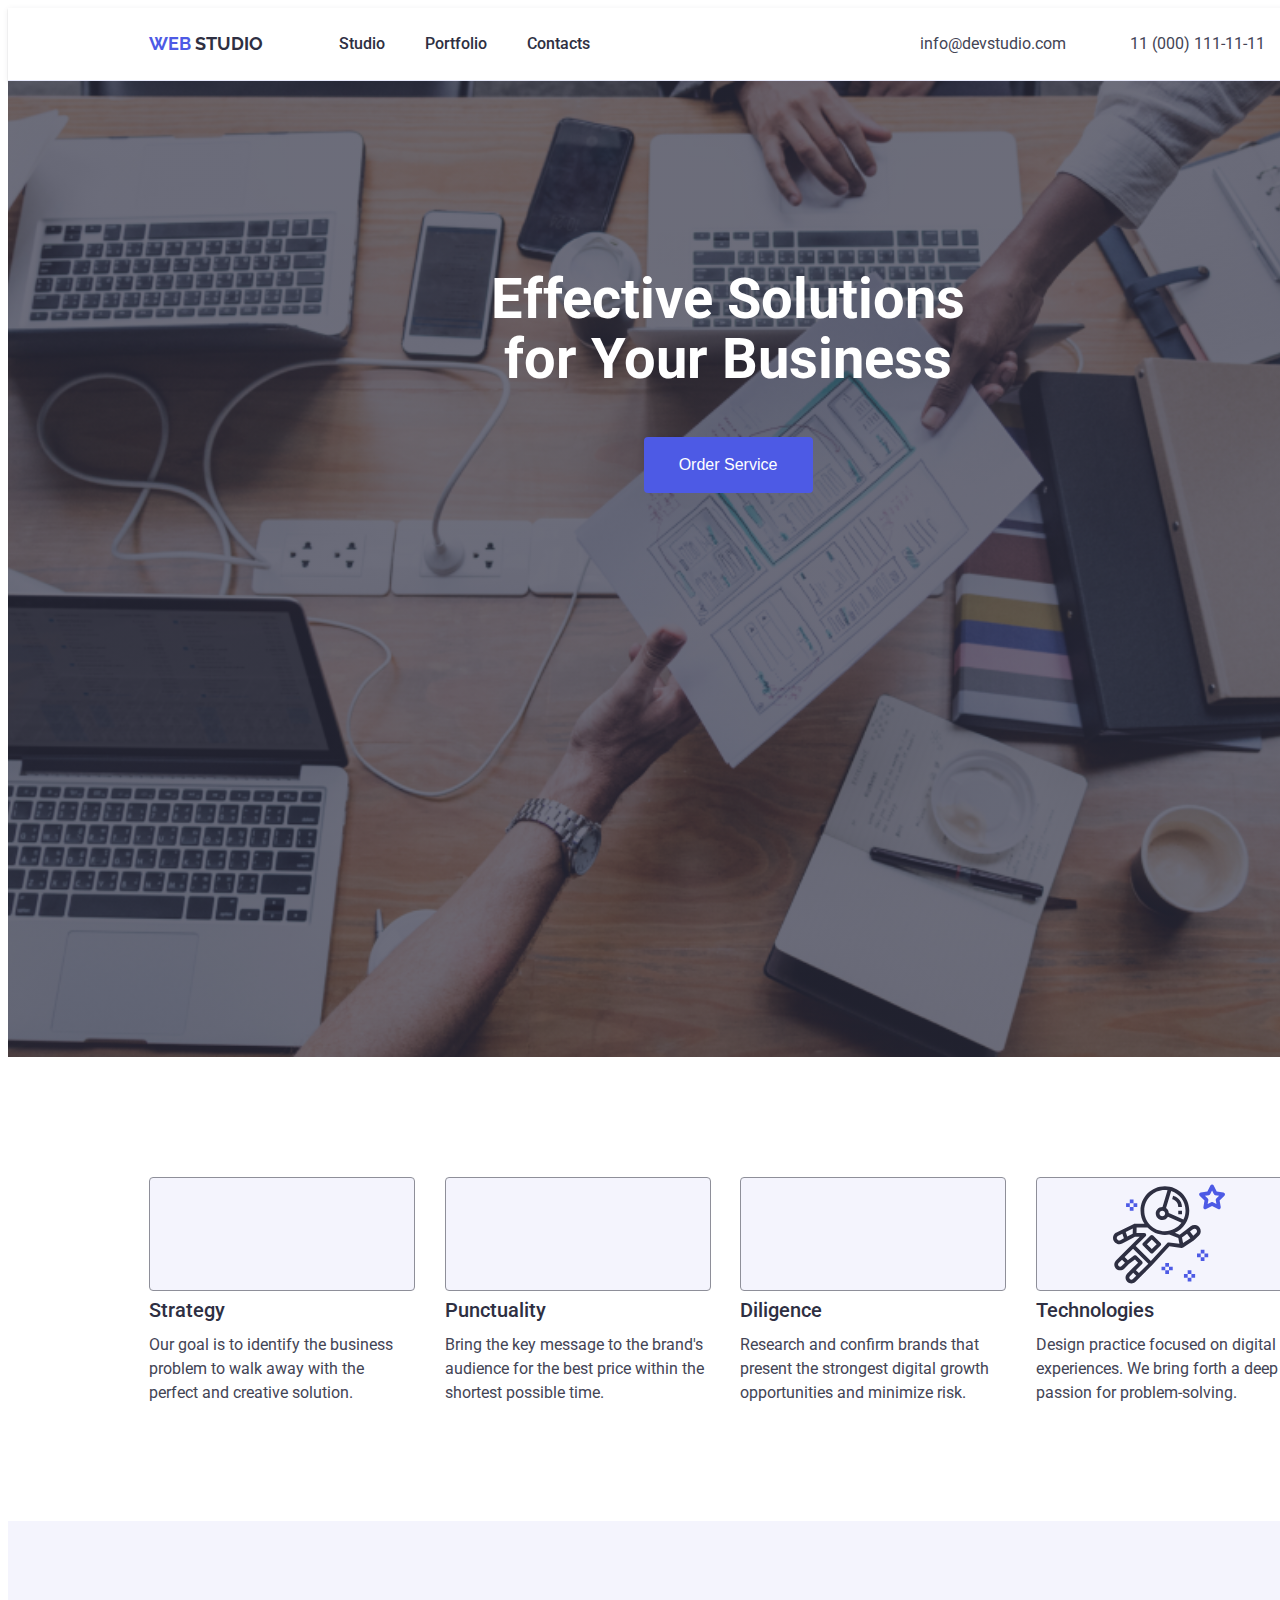
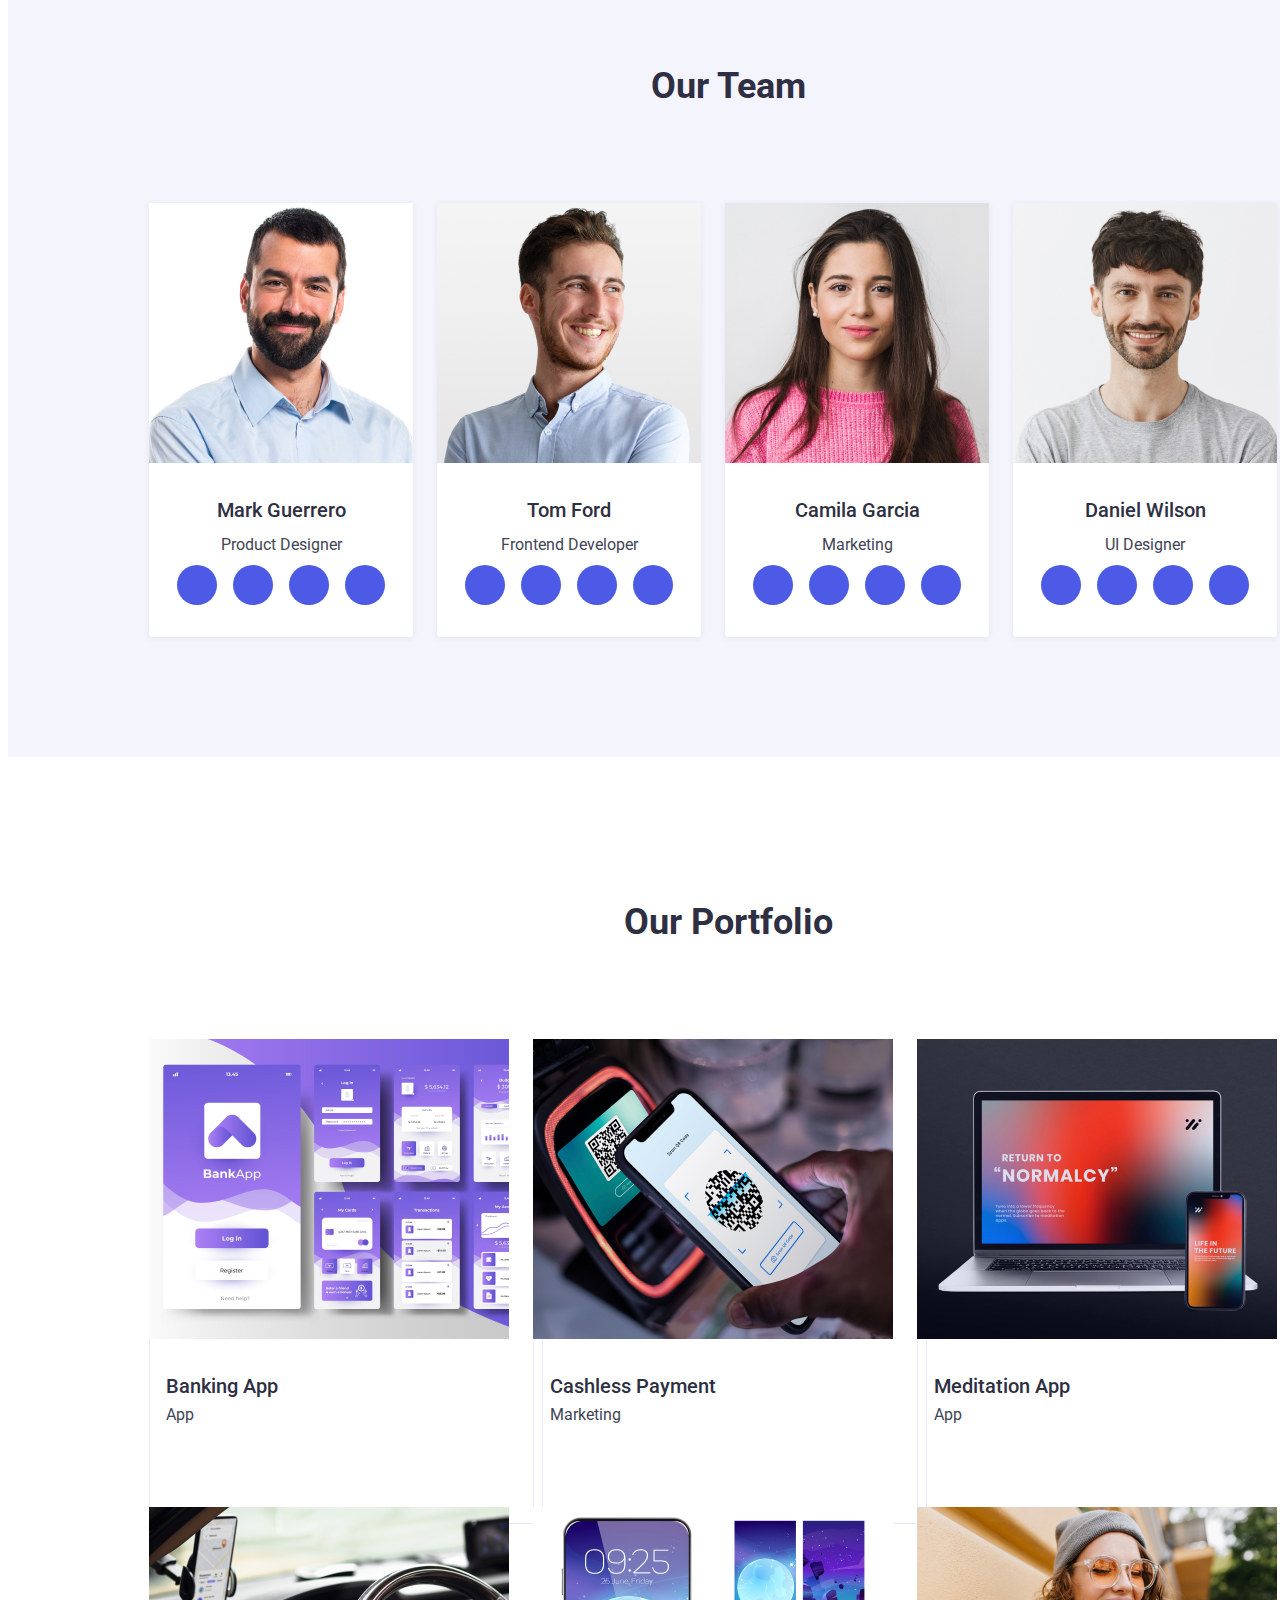
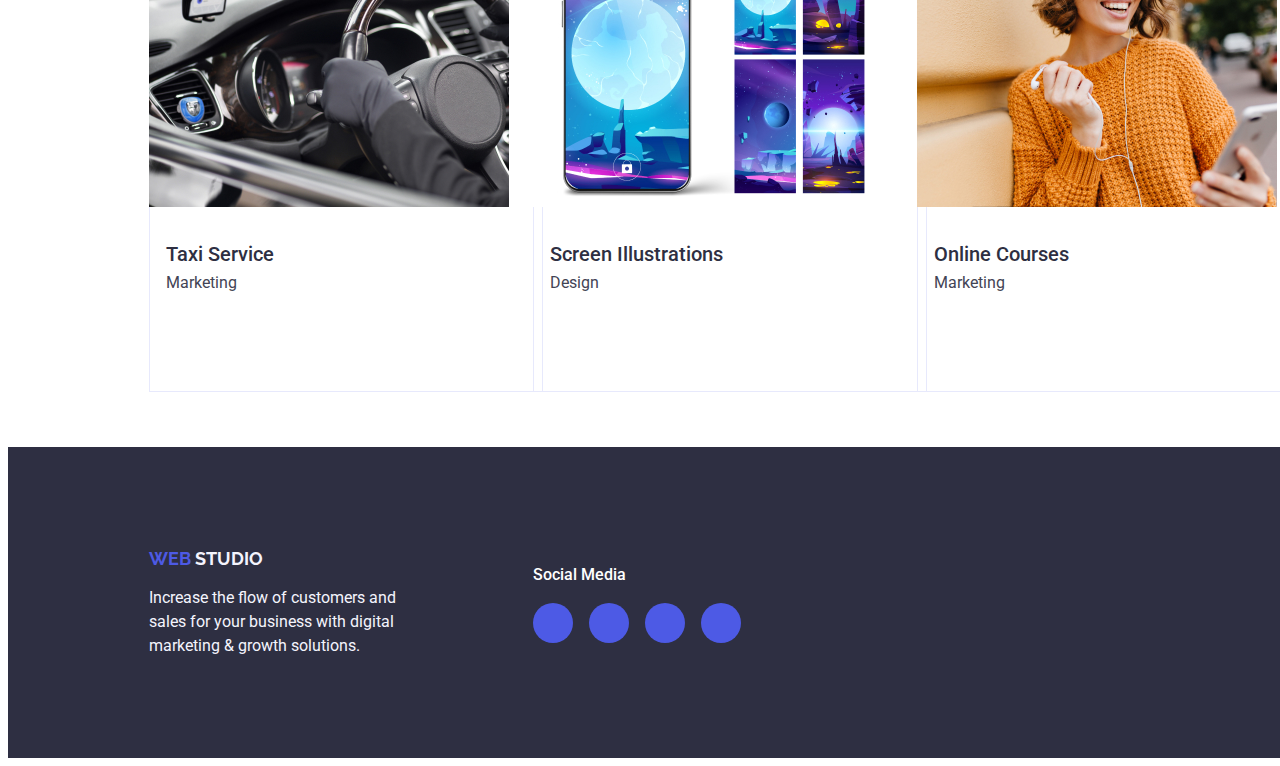
==== index.html @ ba57afa8 "html created" ====
<!DOCTYPE html>
<html lang="en">
  <head>
    <title>Web Studio</title>
    <meta charset="UTF-8" />
    <link
      href="https://fonts.googleapis.com/css2?family=Raleway:wght@700&family=Roboto:wght@400;500;700&display=swap"
      rel="stylesheet"
    />
    <link
      rel="stylesheet"
      href="https://cdnjs.cloudflare.com/ajax/libs/modern-normalize/3.0.0/modern-normalize.min.css"
      integrity="sha512-3axTZ/bKFZH5/qLFTl4U+mDbBDFW+5QO5L7D1HnOhlhJbcNDIVJxoNm6It77g0eUdzfKZlHirayqRC2qJaAOJw=="
      crossorigin="anonymous"
      referrerpolicy="no-referrer"
    />
    <link href="css/style.css" rel="stylesheet" />
  </head>
  <body>
    <header class="header">
      <div class="container container-header">
        <nav class="my-page-menu">
          <a
            href="https://acalkaya.github.io/goit-markup-hw-04/"
            class="page-logo-title"
          >
            WEB
            <span class="page-logo-title2" style="color: #2e2f42">
              STUDIO
            </span></a
          >
          <ul class="page-menu-list">
            <li class="menu-list">
              <a class="menu-nav" href="#studio">Studio</a>
            </li>
            <li class="menu-list">
              <a class="menu-nav" href="#portfolio">Portfolio</a>
            </li>
            <li class="menu-list">
              <a class="menu-nav" href="#contacts">Contacts</a>
            </li>
          </ul>
        </nav>
        <address>
          <ul class="page-adress-list">
            <li class="mail">
              <a class="address" href="mailto:info@devstudio.com"
                >info@devstudio.com
              </a>
            </li>
            <li class="tel">
              <a class="address" href="tel:+110001111111"
                >11 (000) 111-11-11
              </a>
            </li>
          </ul>
        </address>
      </div>
    </header>
    <main>
      <section class="first-section">
        <div class="container">
          <h1 class="effect-title">Effective Solutions for Your Business</h1>
          <button type="button" class="order-button">Order Service</button>
        </div>
      </section>
      <section class="second-section">
        <div class="container">
          <h2 class="visually-hidden">Benefits</h2>
          <ul class="article-content">
            <li class="article-list">
              <svg class="icon-1" width="264" height="112">
                <use href="./images/icons.svg#icon-antenna-1"></use>
              </svg>
              <h3 class="title-content">Strategy</h3>
              <p>
                Our goal is to identify the business problem to walk away with
                the perfect and creative solution.
              </p>
            </li>

            <li class="article-list">
              <svg class="icon-1" width="264" height="112">
                <use href="./images/icons.svg#icon-clock-1"></use>
              </svg>
              <h3 class="title-content">Punctuality</h3>
              <p>
                Bring the key message to the brand's audience for the best price
                within the shortest possible time.
              </p>
            </li>

            <li class="article-list">
              <svg class="icon-1" width="264" height="112">
                <use href="./images/icons.svg#icon-diagram-1"></use>
              </svg>
              <h3 class="title-content">Diligence</h3>
              <p>
                Research and confirm brands that present the strongest digital
                growth opportunities and minimize risk.
              </p>
            </li>
            <li class="article-list">
              <svg class="icon-1" width="264" height="112">
                <use href="./images/icons.svg#icon-astronaut-1"></use>
              </svg>
              <h3 class="title-content">Technologies</h3>
              <p>
                Design practice focused on digital experiences. We bring forth a
                deep passion for problem-solving.
              </p>
            </li>
          </ul>
        </div>
      </section>
      <section class="third-section">
        <div class="container">
          <h2 class="team-title">Our Team</h2>
          <ul class="our-team">
            <li class="team-card">
              <img
                src="images/img.jpg"
                width="264"
                alt="Mark Guerrero's photo"
              />
              <div class="team-card-content">
                <h3 class="name-team">Mark Guerrero</h3>
                <p class="name-content">Product Designer</p>
                <div class="social-icons">
                  <svg class="icon" width="40" height="40">
                    <use href="./images/icons.svg#icon-instagram-2"></use>
                  </svg>

                  <svg class="icon" width="40" height="40">
                    <use href="./images/icons.svg#icon-twitter-1"></use>
                  </svg>

                  <svg class="icon" width="40" height="40">
                    <use href="./images/icons.svg#icon-facebook-1"></use>
                  </svg>

                  <svg class="icon" width="40" height="40">
                    <use href="./images/icons.svg#icon-linkedin-1"></use>
                  </svg>
                </div>
              </div>
            </li>

            <li class="team-card">
              <img src="images/img-2.jpg" width="264" alt="Tom Ford's photo" />
              <div class="team-card-content">
                <h3 class="name-team">Tom Ford</h3>
                <p class="name-content">Frontend Developer</p>
                <div class="social-icons">
                  <svg class="icon" width="40" height="40">
                    <use href="./images/icons.svg#icon-instagram-2"></use>
                  </svg>

                  <svg class="icon" width="40" height="40">
                    <use href="./images/icons.svg#icon-twitter-1"></use>
                  </svg>

                  <svg class="icon" width="40" height="40">
                    <use href="./images/icons.svg#icon-facebook-1"></use>
                  </svg>

                  <svg class="icon" width="40" height="40">
                    <use href="./images/icons.svg#icon-linkedin-1"></use>
                  </svg>
                </div>
              </div>
            </li>

            <li class="team-card">
              <img
                src="images/img-3.jpg"
                width="264"
                alt="Camila Garcia's photo"
              />
              <div class="team-card-content">
                <h3 class="name-team">Camila Garcia</h3>
                <p class="name-content">Marketing</p>
                <div class="social-icons">
                  <svg class="icon" width="40" height="40">
                    <use href="./images/icons.svg#icon-instagram-2"></use>
                  </svg>

                  <svg class="icon" width="40" height="40">
                    <use href="./images/icons.svg#icon-twitter-1"></use>
                  </svg>

                  <svg class="icon" width="40" height="40">
                    <use href="./images/icons.svg#icon-facebook-1"></use>
                  </svg>

                  <svg class="icon" width="40" height="40">
                    <use href="./images/icons.svg#icon-linkedin-1"></use>
                  </svg>
                </div>
              </div>
            </li>

            <li class="team-card">
              <img
                src="images/img-4.jpg"
                width="264"
                alt="Daniel Wilson's photo"
              />
              <div class="team-card-content">
                <h3 class="name-team">Daniel Wilson</h3>
                <p class="name-content">UI Designer</p>
                <div class="social-icons">
                  <svg class="icon" width="40" height="40">
                    <use href="./images/icons.svg#icon-instagram-2"></use>
                  </svg>

                  <svg class="icon" width="40" height="40">
                    <use href="./images/icons.svg#icon-twitter-1"></use>
                  </svg>

                  <svg class="icon" width="40" height="40">
                    <use href="./images/icons.svg#icon-facebook-1"></use>
                  </svg>

                  <svg class="icon" width="40" height="40">
                    <use href="./images/icons.svg#icon-linkedin-1"></use>
                  </svg>
                </div>
              </div>
            </li>
          </ul>
        </div>
      </section>

      <section class="fourth-section">
        <div class="container">
          <h2 class="portfolio-title">Our Portfolio</h2>

          <ul class="portfolio-list">
            <li class="portfolio-card">
              <div class="images">
                <div class="hidden-back">
            
                <p class="hidden">
                  14 Stylish and User-Friendly App Design Concepts · Task
                  Manager App · Calorie Tracker App · Exotic Fruit Ecommerce App
                  · Cloud Storage App
                </p></div>
                <img src="images/project_card_1.jpg" width="360" alt="Banking App" />
              </div>
              <div class="portfolios">
                <h3>Banking App</h3>
                <p>App</p>
              </div>
            </li>
            <li class="portfolio-card">
              <div class="images">
                <div class="hidden-back">
                  <p class="hidden">
                    14 Stylish and User-Friendly App Design Concepts · Task
                    Manager App · Calorie Tracker App · Exotic Fruit Ecommerce App
                    · Cloud Storage App
                  </p></div>

                <img
                  src="images/project_card_2.jpg"
                  width="360"
                  alt="Cashless Payment"
                />
              </div>
              <div class="portfolios">
                <h3>Cashless Payment</h3>
                <p>Marketing</p>
              </div>
            </li>
            <li class="portfolio-card">
              <div class="images">
                <div class="hidden-back">
                  <p class="hidden">
                    14 Stylish and User-Friendly App Design Concepts · Task
                    Manager App · Calorie Tracker App · Exotic Fruit Ecommerce App
                    · Cloud Storage App
                  </p></div>

                <img
                  src="images/project_card_3.jpg"
                  width="360"
                  alt="Meditation App"
                />
              </div>
              <div class="portfolios">
                <h3>Meditation App</h3>
                <p>App</p>
              </div>
            </li>

            <li class="portfolio-card">
              <div class="images">
                <div class="hidden-back">
                  <p class="hidden">
                    14 Stylish and User-Friendly App Design Concepts · Task
                    Manager App · Calorie Tracker App · Exotic Fruit Ecommerce App
                    · Cloud Storage App
                  </p></div>

                <img src="images/project_card_4.jpg" width="360" alt="Taxi Service" />
              </div>
              <div class="portfolios">
                <h3>Taxi Service</h3>
                <p>Marketing</p>
              </div>
            </li>
            <li class="portfolio-card">
              <div class="images">
                <div class="hidden-back">
                  <p class="hidden">
                    14 Stylish and User-Friendly App Design Concepts · Task
                    Manager App · Calorie Tracker App · Exotic Fruit Ecommerce App
                    · Cloud Storage App
                  </p></div>

                <img
                  src="images/project_card_5.jpg"
                  width="360"
                  alt="Screen Illustrations"
                />
              </div>
              <div class="portfolios">
                <h3>Screen Illustrations</h3>
                <p>Design</p>
              </div>
            </li>
            <li class="portfolio-card">
              <div class="images">
                <div class="hidden-back">
                  <p class="hidden">
                    14 Stylish and User-Friendly App Design Concepts · Task
                    Manager App · Calorie Tracker App · Exotic Fruit Ecommerce App
                    · Cloud Storage App
                  </p></div>
                <img src="images/project_card_6.jpg" width="360" alt="Online Courses" />
              </div>
              <div class="portfolios">
                <h3>Online Courses</h3>
                <p>Marketing</p>
              </div>
            </li>
          </ul>
        </div>
      </section>
    </main>
    <footer class="page-footer">
      <div class="footer-container">
        <section class="footer-logo">
          <a
            href="https://acalkaya.github.io/goit-markup-hw-04/"
            class="page-logo-title"
          >
            WEB
            <span class="page-logo-title2" style="color: #f4f4fd">
              STUDIO
            </span></a
          >
          <p class="footer-content">
            Increase the flow of customers and sales for your business with
            digital marketing & growth solutions.
          </p>
        </section>

        <section class="social-media">
          <p class="socialmedia">Social Media</p>
          <div class="foot-social">
            <svg class="icon2" width="40" height="40">
              <use href="./images/icons.svg#icon-instagram-2"></use>
            </svg>

            <svg class="icon" width="40" height="40">
              <use href="./images/icons.svg#icon-twitter-1"></use>
            </svg>
            <svg class="icon" width="40" height="40">
              <use href="./images/icons.svg#icon-facebook-1"></use>
            </svg>
            <svg class="icon" width="40" height="40">
              <use href="./images/icons.svg#icon-linkedin-1"></use>
            </svg>
          </div>
        </section>
      </div>
    </footer>
  </body>
</html>
---- css/style.css ----
body {
  background-color: #ffffff;
  font-family: "Roboto", sans-serif;
  color: #434455;
  min-width: 1440px;
}

.container {
  width: 1158px;
  margin: 0 auto;
  align-items: center;
}

p,
h1,
h2,
h3,
h4,
h5,
h6,
ul {
  margin: 0;
  padding: 0;
  box-sizing: border-box;
}

img {
  display: block;
}

/* HEADER */

.header {
  border-bottom: 1px solid #e7e9fc;
  box-shadow: 0px 2px 1px rgba(46, 47, 66, 0.08),
    0px 1px 1px rgba(46, 47, 66, 0.16), 0px 1px 6px rgba(46, 47, 66, 0.08);
}

.menu-nav {
  position: relative;
  color: #404bbf;
}

.menu-nav::after {
  after: content;
  width: 100%;
  position: absolute;
  left: 0;
  bottom: -1px;
  height: 4px;
  background-color: #404bbf;
  border-radius: 2px;
  transition: color 250ms cubic-bezier(0.4, 0, 0.2, 1);
}

.address {
  transition: color 250ms cubic-bezier(0.4, 0, 0.2, 1);
}

.container-header {
  width: 1158px;
  margin: 0 auto;
  display: flex;
  padding: 0 15px;
}

.my-page-menu {
  display: flex;
  align-items: center;
  flex-direction: row;
}



.page-logo-title {
  font-family: "Raleway", sans-serif;
  font-weight: 700;
  font-style: normal;
  font-size: 18px;
  line-height: 1.3;
  letter-spacing: -3%;
  color: #4d5ae5;
  margin-right: 76px;
  text-decoration: none;
}

.page-menu-list {
  display: flex;
  gap: 40px;
}

.menu-list {
  padding: 24px 0;
}

.page-menu-list a {
  text-decoration: none;
  color: #2e2f42;
  font-weight: 500;
  font-size: 16px;
  line-height: 1.5;
  letter-spacing: -2%;
}

.page-menu-list li {
  list-style-type: none;
}

.page-menu-list a:hover {
  color: #404bbf;
}

.menu-nav:active::after {
  content: "";
  background-color: #404bbf;
  width: 100%;
  height: 2px;
  position: absolute;
  left: 0;
}

.page-adress-list {
  display: flex;
  gap: 40px;
}
.mail {
  margin-left: 330px;
  margin-right: 24px;
}

.page-adress-list a {
  text-decoration: none;
  color: #434455;
  font-weight: 400;
  font-size: 16px;
  line-height: 1.5;
  letter-spacing: -2%;
  font-style: normal;
}

.page-adress-list li {
  list-style-type: none;
}

.page-adress-list a:hover {
  color: #404bbf;
}

/*First section */

.first-section {
  background-image: linear-gradient(
      rgba(46, 47, 66, 0.7),
      rgba(46, 47, 66, 0.7)
    ),
    url(../images/people-office\ 1.jpg);
  background-repeat: no-repeat;
  background-position: center;
  background-size: cover;
  max-width: 1440px;
  height: 600px;
  padding: 188px 0;
  margin: auto;
  align-items: center;
}

.effect-title {
  max-width: 496px;
  height: 120px;
  font-weight: 700;
  font-size: 56px;
  line-height: 60px;
  letter-spacing: -2%;
  color: #ffffff;
  align-items: center;
  margin: auto;
  margin-bottom: 48px;
  text-align: center;
}

.order-button {
  background-color: #4d5ae5;
  color: #ffffff;
  font-weight: 500;
  font-size: 16px;
  line-height: 1.5;
  letter-spacing: -4%;
  min-width: 169px;
  height: 56px;
  border-radius: 4px;
  border: none;
  display: block;
  margin: auto;
  cursor: pointer;
  transition: background-color 250ms cubic-bezier(0.4, 0, 0.2, 1);
}

.order-button:hover {
  background-color: #404bbf;
}

/*Second section */

.second-section {
  padding: 120px 0;
  margin-bottom: 120px;
}

.visually-hidden {
  position: absolute;
  width: 1px;
  height: 1px;
  margin: -1px;
  border: 0;
  padding: 0;
  white-space: nowrap;
  clip-path: inset(100%);
  clip: rect(0 0 0 0);
  overflow: hidden;
}

.article-content {
  display: flex;
  list-style-type: none;
  height: 104px;
  justify-content: center;
  gap: 24px;
}

.article-list {
  width: calc((100% - 72px) / 4);
}

.title-content {
  margin-bottom: 8px;
  font-weight: 500;
  font-size: 20px;
  line-height: 1.5;
  letter-spacing: -2%;
  color: #2e2f42;
}

.second-section p {
  width: 264px;
  height: 72px;
  font-size: 16px;
  line-height: 1.5;
  letter-spacing: -2%;
  color: #434455;
}

.icon-1 {
  border: 1px solid #8e8f99;
  border-radius: 4px;
  background-color: #f4f4fd;
}

/* Our Team */

.third-section {
  background-color: #f4f4fd;
  padding: 120px 0;
}

.team-title {
  font-weight: 700;
  font-size: 36px;
  line-height: 2.5;
  letter-spacing: -2%;
  text-align: center;
  color: #2e2f42;
  margin-bottom: 72px;
}

.our-team {
  display: flex;
  gap: 24px;
}

.team-card {
  width: calc((100% - 72px) / 4);
}

.third-section li {
  list-style-type: none;
  border-radius: 0px 0px 4px 4px;
  background-color: #ffffff;
  box-shadow: 0px 2px 1px 0px #2e2f4214;
  box-shadow: 0px 1px 1px 0px #2e2f4214;
  box-shadow: 0px 1px 6px 0px #2e2f4214;
  text-align: center;
  width: 264px;
}

.team-card-content {
  padding: 32px 0;
}

.name-team {
  font-weight: 500;
  font-size: 20px;
  line-height: 1.5;
  letter-spacing: -2%;
  text-align: center;
  color: #2e2f42;
  margin-bottom: 8px;
}

.name-content {
  font-size: 16px;
  line-height: 1.5;
  letter-spacing: -2%;
  text-align: center;
  color: #434455;
}

.social-icons {
  margin-top: 8px;
  column-gap: 16px;
  display: flex;
  align-items: center;
  justify-content: center;
}

.icon {
  border: 2px #2a2a2a;
  border-radius: 20px;
  background-color: #4d5ae5;
  align-items: center;
  cursor: pointer;
  transition: background-color 250ms cubic-bezier(0.4, 0, 0.2, 1);
}

.icon:hover {
  background-color: #404bbf;
}

/*our portfolio*/

.fourth-section {
  background-color: white;
  padding: 120px 0;
}

.fourth-section li {
  list-style-type: none;
  width: 360px;
  height: 420px;
}

.portfolio-title {
  margin-bottom: 72px;
  color: #2e2f42;
  font-weight: 700;
  font-size: 36px;
  line-height: 2.5;
  letter-spacing: -2%;
  text-align: center;
}

.portfolio-list {
  display: flex;
  flex-wrap: wrap;
  column-gap: 24px;
  row-gap: 48px;
  cursor: pointer;
}

.portfolio-list li:hover {
  box-shadow: 0px 2px 1px 0px rgba(46, 47, 66, 0.08);
  box-shadow: 0px 1px 1px 0px rgba(46, 47, 66, 0.16);
  box-shadow: 0px 1px 6px 0px rgba(46, 47, 66, 0.08);
}

.hidden {
  color: #f4f4fd;
  position: absolute;
  white-space: wrap;
  padding-top: 40px;
  padding-left: 32px;
  margin: 0 auto;
  max-width: 296px;
  font-size: 16px;
  font-weight: 400;
  line-height: 24px;
  letter-spacing: 2%;
}

.hidden-back {
  position: absolute;
  width: 360px;
  height: 300px;
  background-color: #404bbf;
  opacity: 0;
  transition: opacity 250ms cubic-bezier(0.4, 0, 0.2, 1);
}

.hidden-back:hover {
  opacity: 1;
}

.portfolio-card {
  width: calc((100% - 72px) / 4);
}

.portfolios {
  width: 360px;
  height: 120px;
  text-align: left;
  padding: 32px 16px;
  border: 1px solid #e7e9fc;
  border-top: none;
  margin-bottom: 8px;
}

.fourth-section h3 {
  color: #2e2f42;
  font-weight: 500;
  font-size: 20px;
  line-height: 1.5;
  letter-spacing: -2%;
  height: 24px;
}

.fourth-section p {
  font-size: 16px;
  line-height: 1.5;
  letter-spacing: -2%;
  height: 24px;
  margin-top: 8px;
}

.portfolio-card img::pseudo-element {
  background-color: #4d5ae5;
}

/*footer*/

.page-footer {
  background-color: #2e2f42;
  padding-top: 100px;
  padding-bottom: 100px;
}
.page-footer a {
  display: inline-block;
  margin-bottom: 16px;
}

.page-logo-title2 {
  color: #f4f4fd;
}

.footer-content {
  color: #f4f4fd;
  font-size: 16px;
  line-height: 1.5;
  letter-spacing: -2%;
  max-width: 264px;
  height: 72px;
}

.footer-container {
  width: 1158px;
  margin: 0 auto;
  align-items: center;
  display: flex;
}

.social-media {
  color: #ffffff;
  max-width: 208px;
  margin-left: 120px;
}
.socialmedia {
  font-size: 16px;
  font-weight: 500;
  line-height: 24px;
  letter-spacing: 1.5;
  text-align: left;
}
.foot-social {
  display: flex;
  flex-wrap: wrap;
  column-gap: 16px;
  margin-top: 16px;
}

.icon2 {
  border: 2px #2a2a2a;
  border-radius: 20px;
  background-color: #4d5ae5;
  text-align: center;
  align-items: center;
  cursor: pointer;
  transition: background-color 250ms cubic-bezier(0.4, 0, 0.2, 1);
}

.icon2:hover {
  background-color: #31d0aa;
}
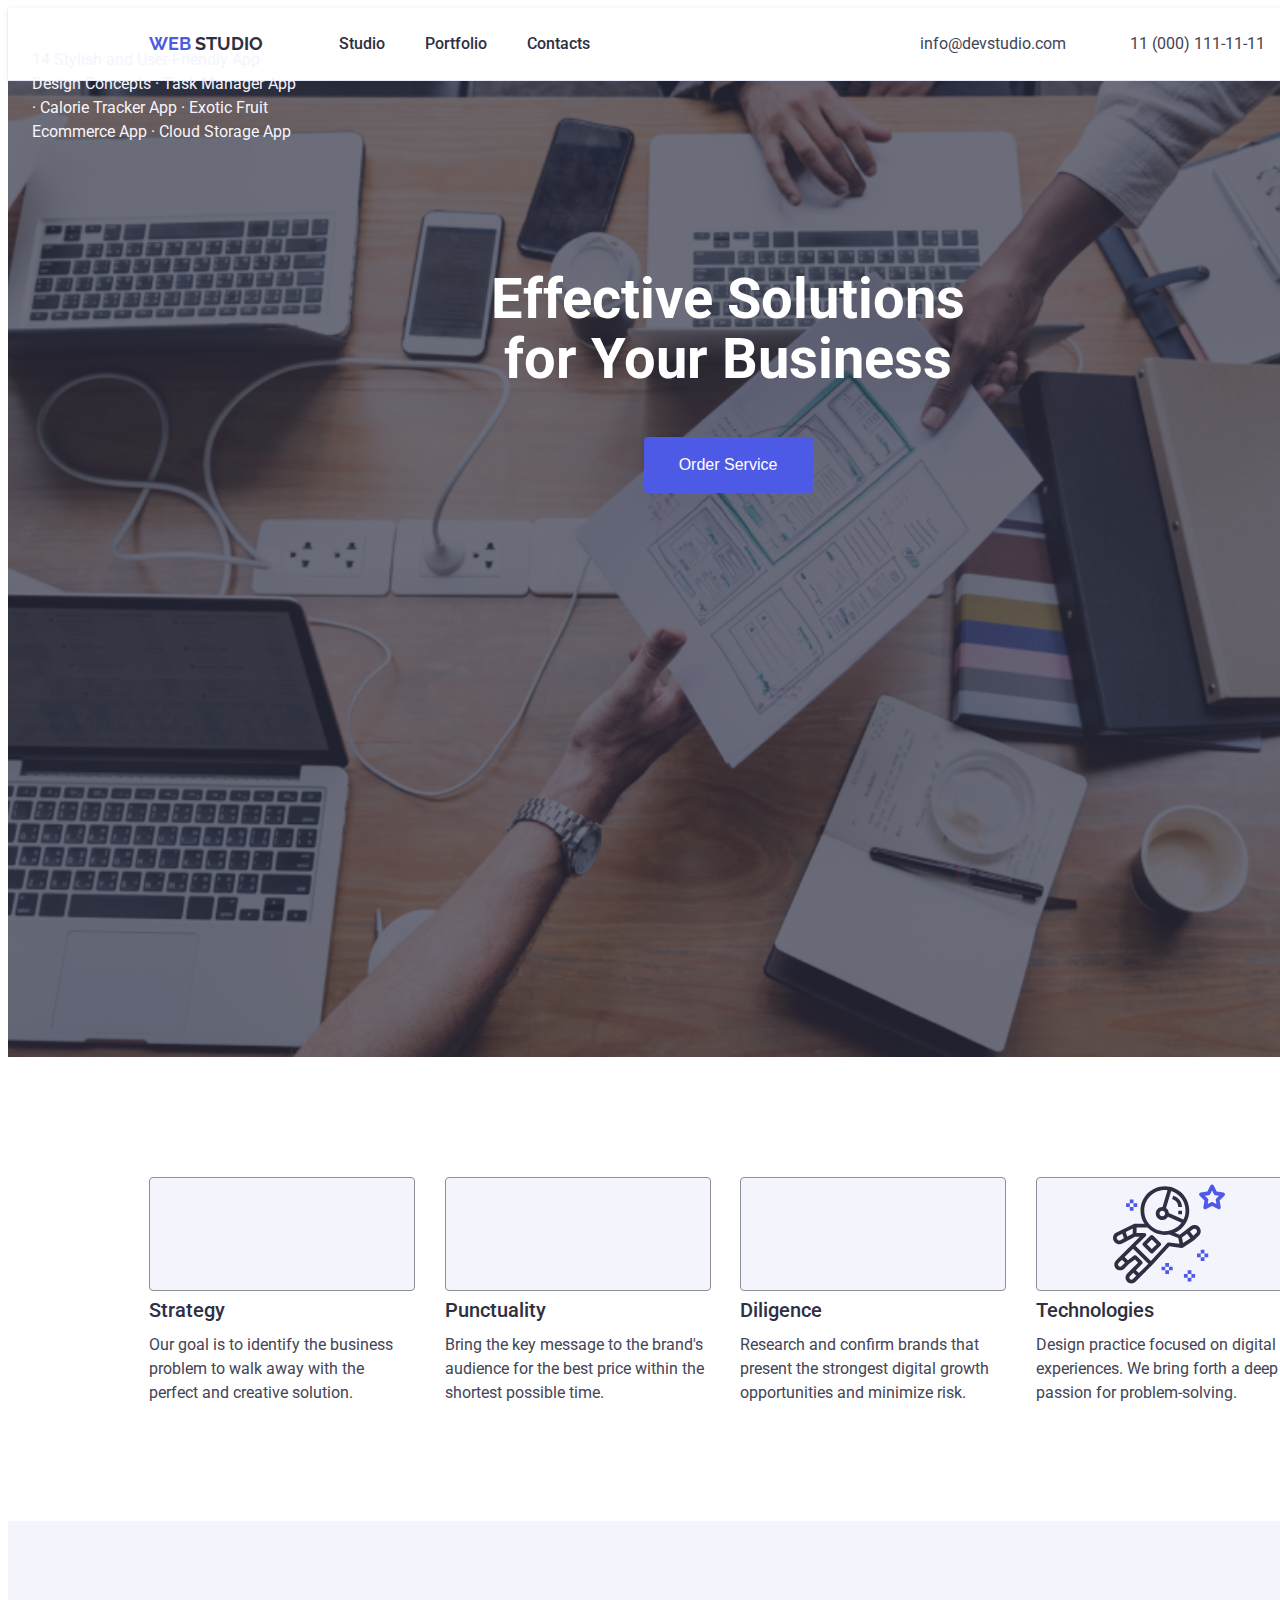
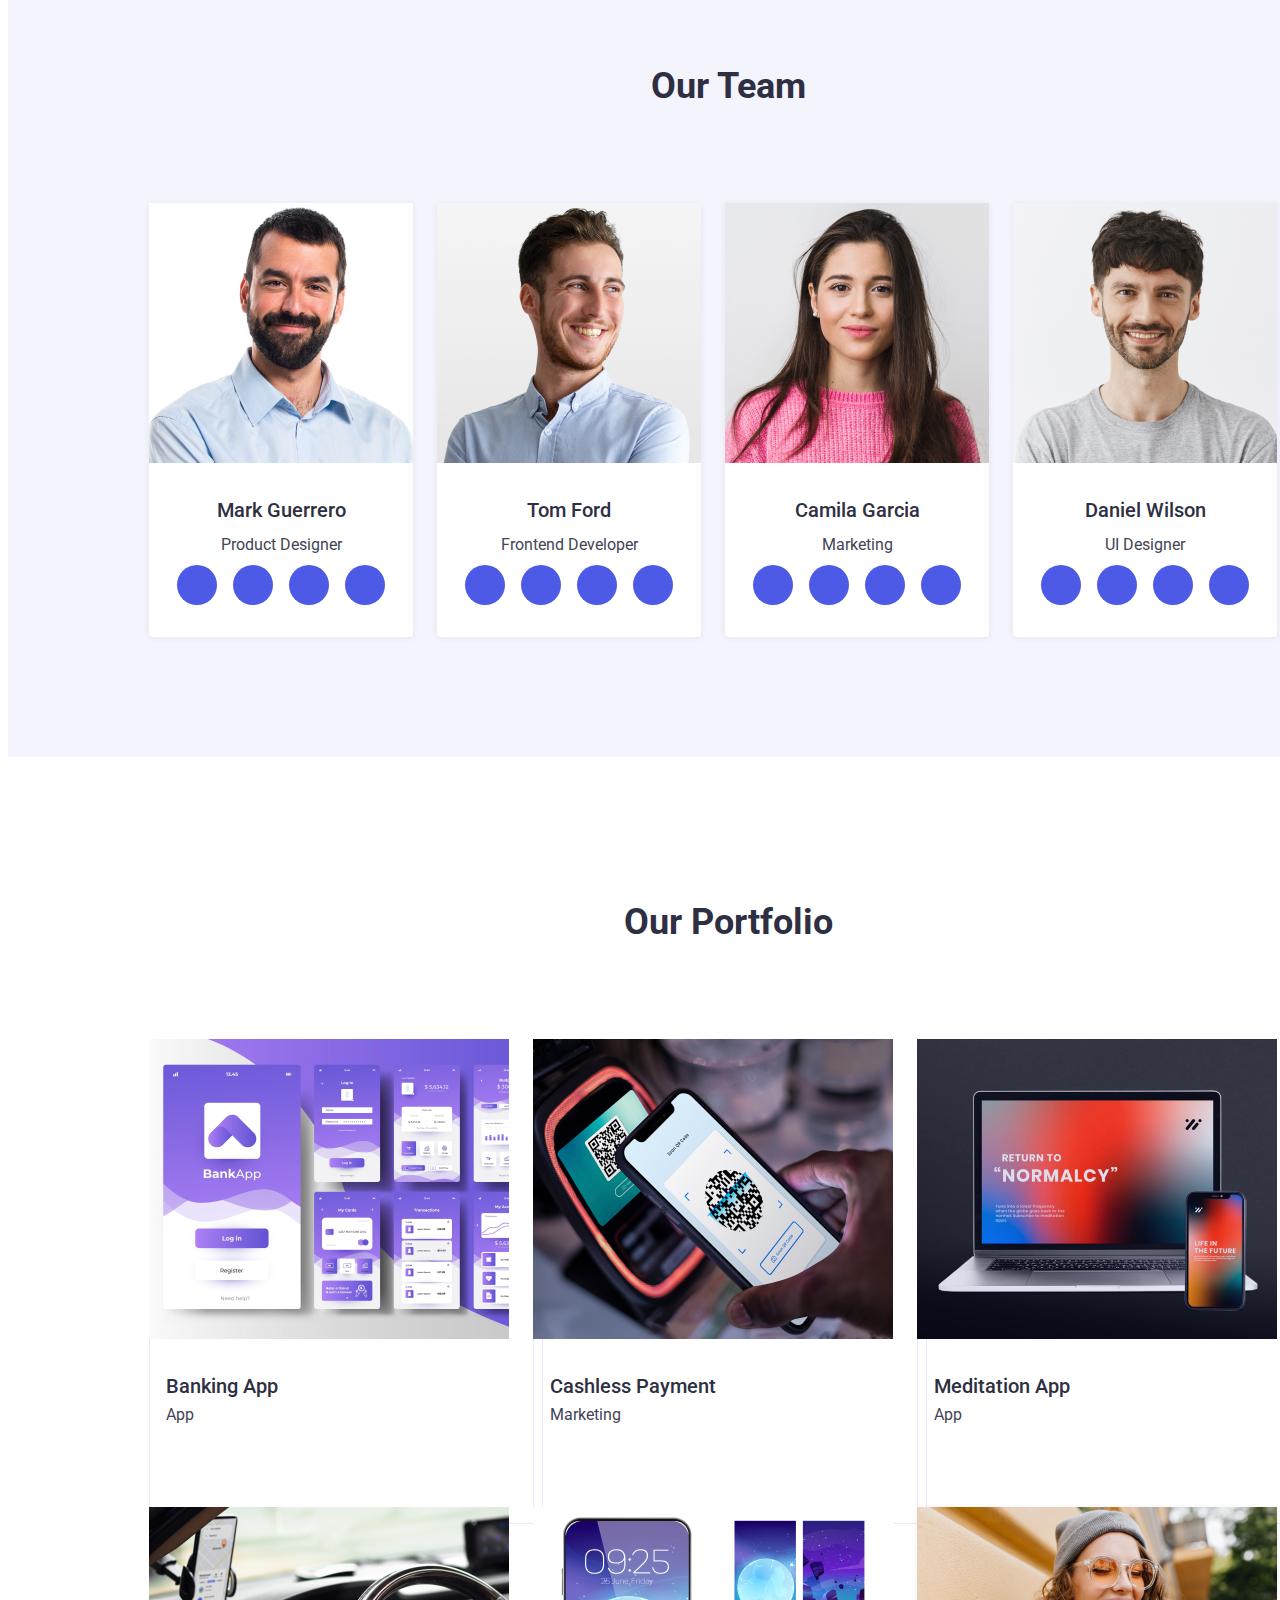
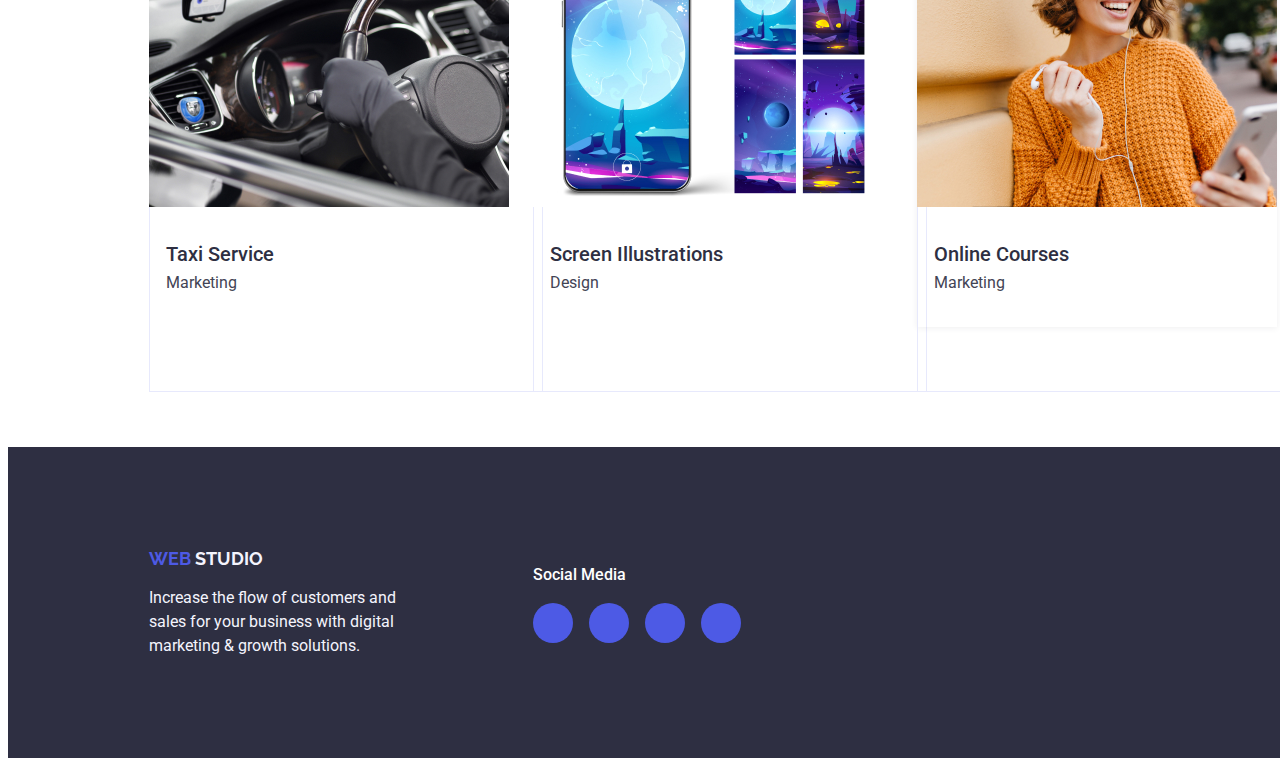
==== commit 23f17686: "css update" ====
--- a/index.html
+++ b/index.html
@@ -380,6 +380,7 @@
             <svg class="icon" width="40" height="40">
               <use href="./images/icons.svg#icon-facebook-1"></use>
             </svg>
+
             <svg class="icon" width="40" height="40">
               <use href="./images/icons.svg#icon-linkedin-1"></use>
             </svg>
--- a/css/style.css
+++ b/css/style.css
@@ -371,6 +371,14 @@
   box-shadow: 0px 1px 1px 0px rgba(46, 47, 66, 0.16);
   box-shadow: 0px 1px 6px 0px rgba(46, 47, 66, 0.08);
 }
+.portfolio-card-li {
+  position: relative;
+  display: flex;
+  flex-direction: column;
+  transition-duration: 250ms;
+  transition-timing-function: cubic-bezier(0.4, 0, 0.2, 1);
+  transition-property: box-shadow;
+}
 
 .hidden {
   color: #f4f4fd;
@@ -388,9 +396,11 @@
 
 .hidden-back {
   position: absolute;
-  width: 360px;
-  height: 300px;
-  background-color: #404bbf;
+  top: 0;
+  bottom: 0;
+  left: 0;
+  right: 0;
+
   opacity: 0;
   transition: opacity 250ms cubic-bezier(0.4, 0, 0.2, 1);
 }
@@ -478,6 +488,10 @@
   letter-spacing: 1.5;
   text-align: left;
 }
+svg.icon{
+  width: 40px;
+  height: 40px;
+}
 .foot-social {
   display: flex;
   flex-wrap: wrap;
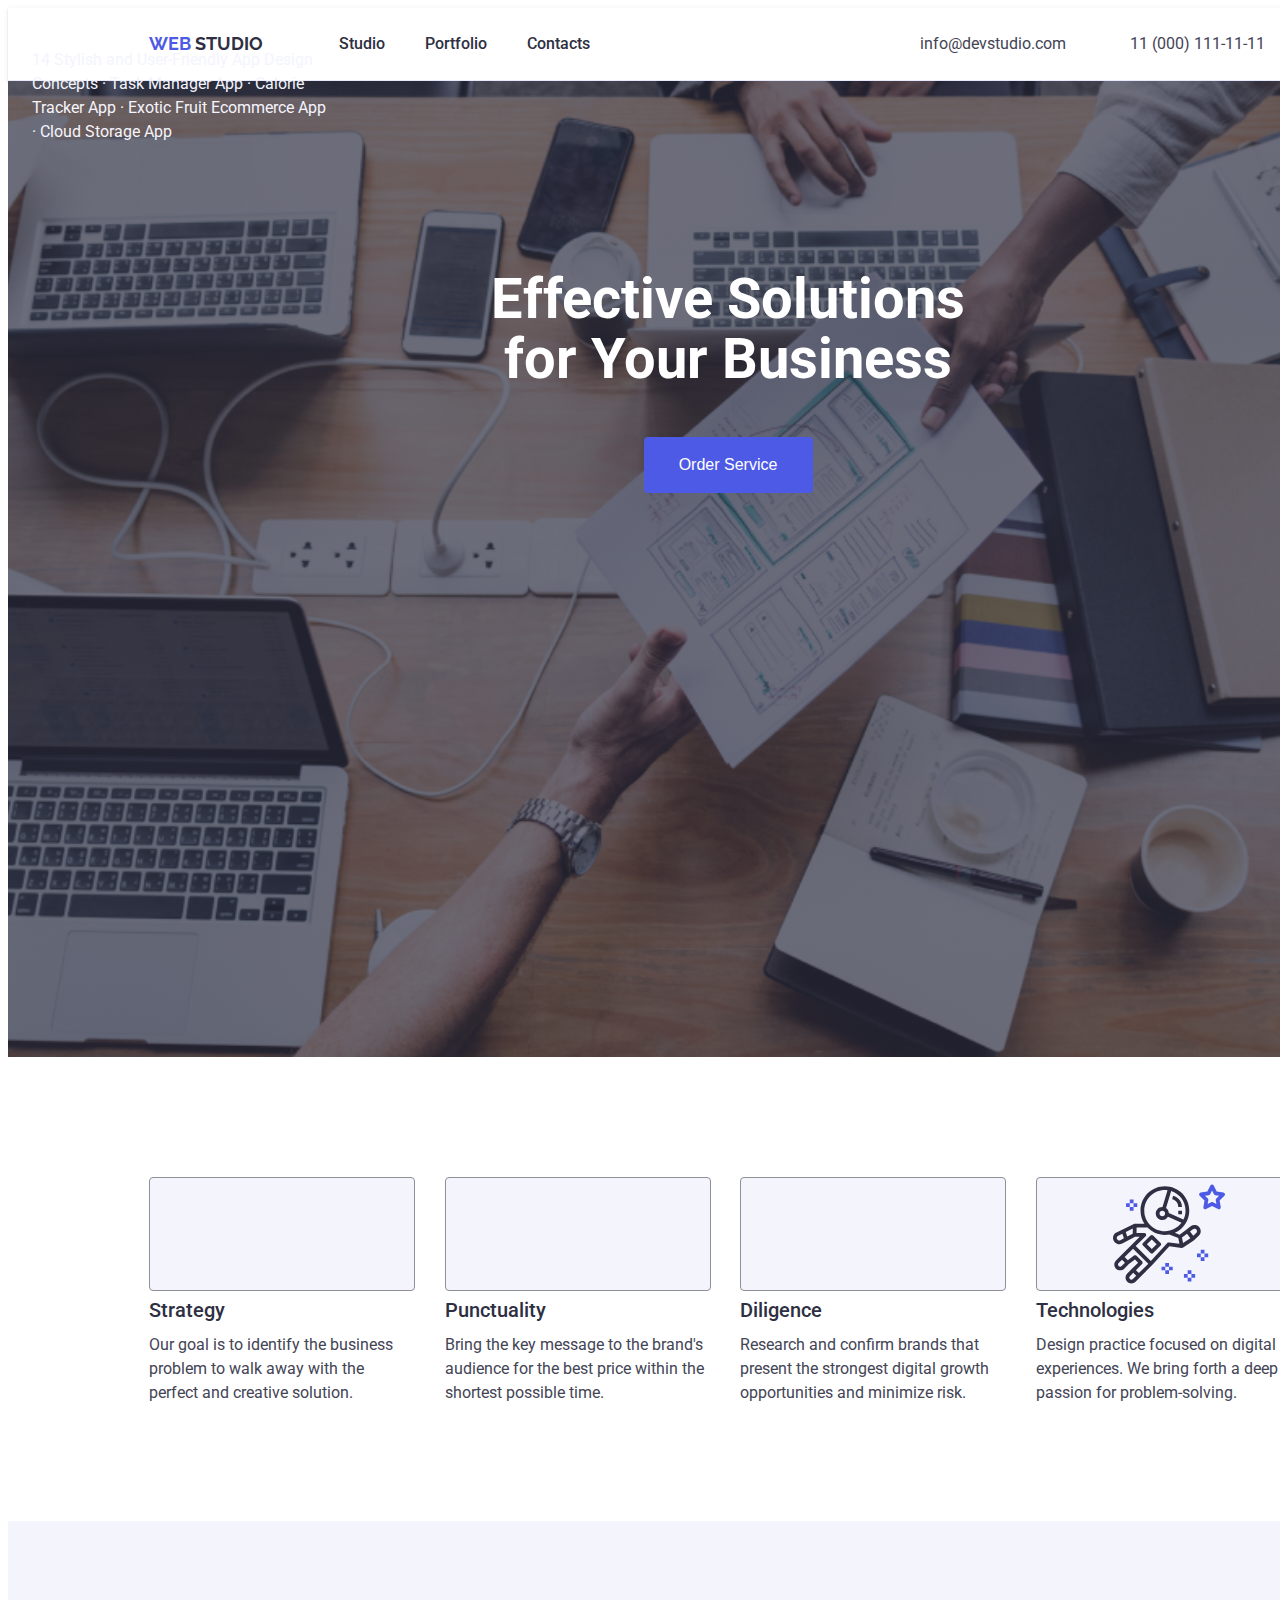
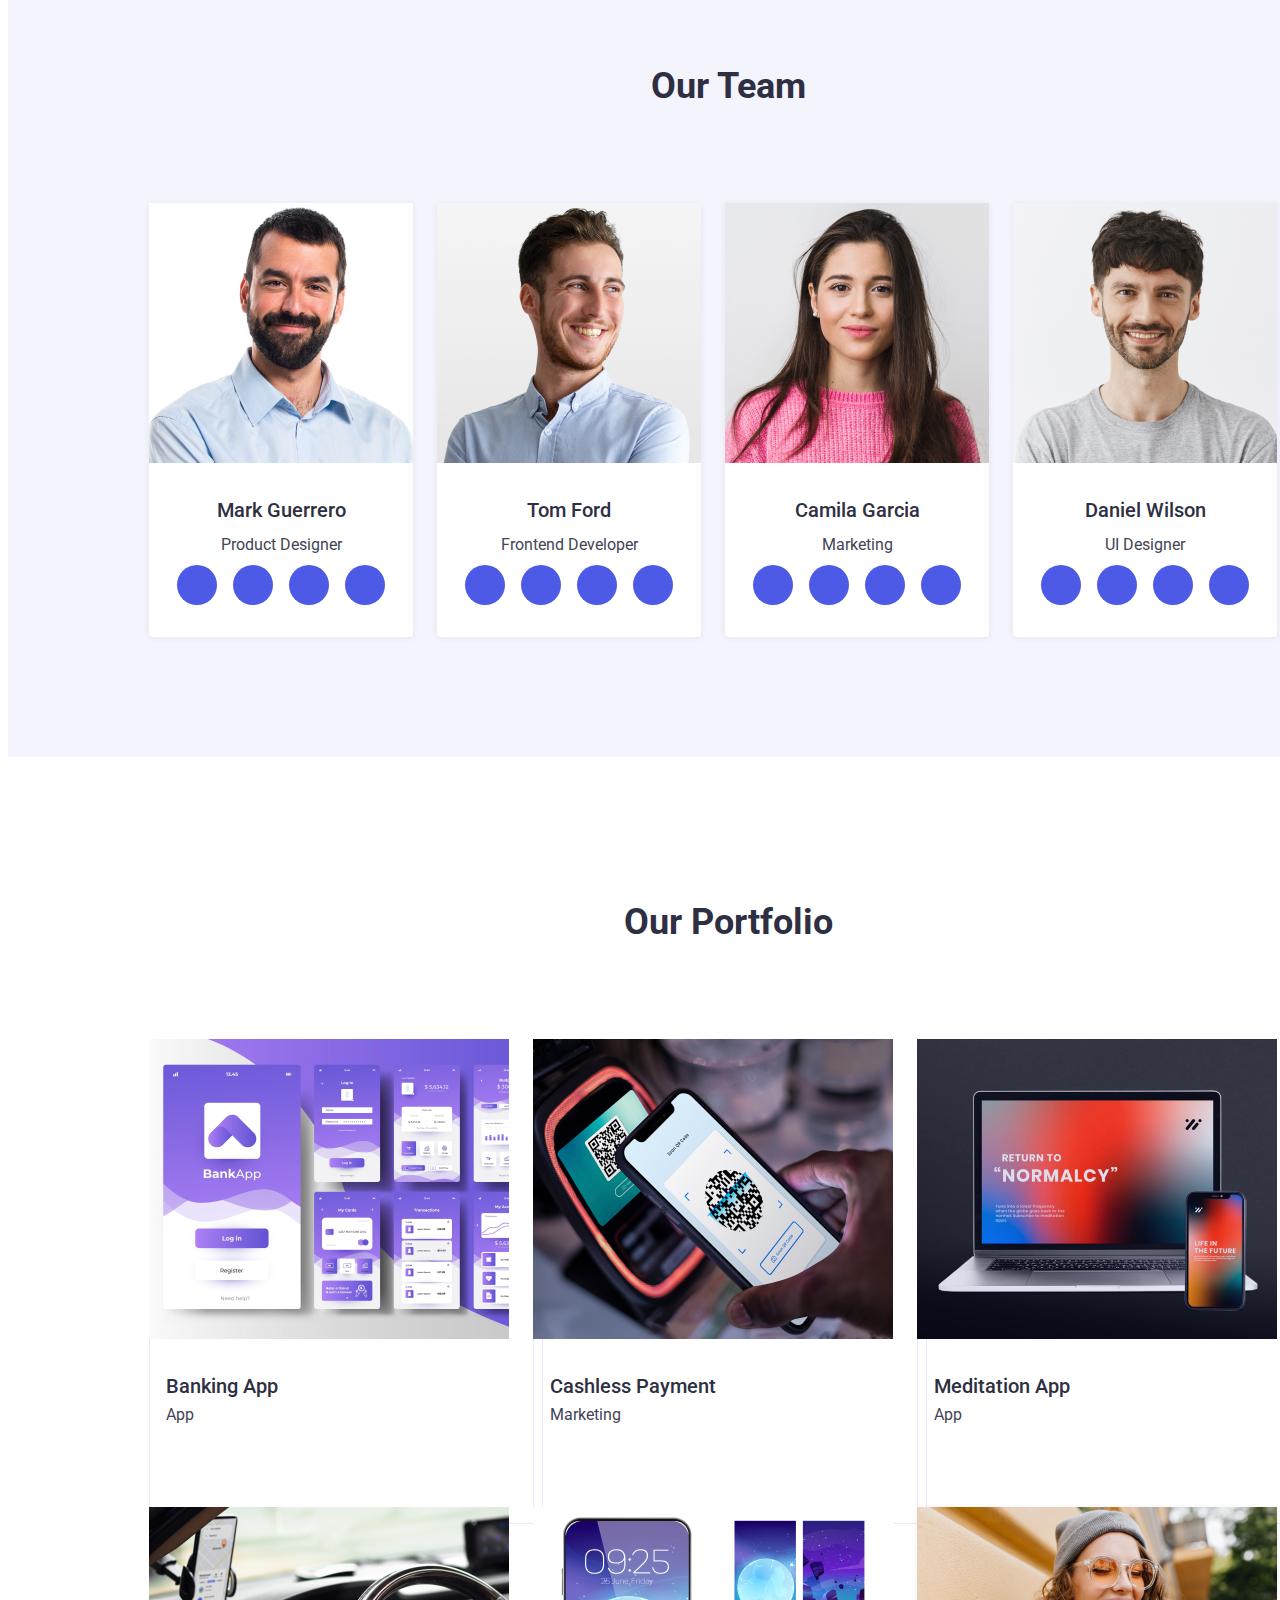
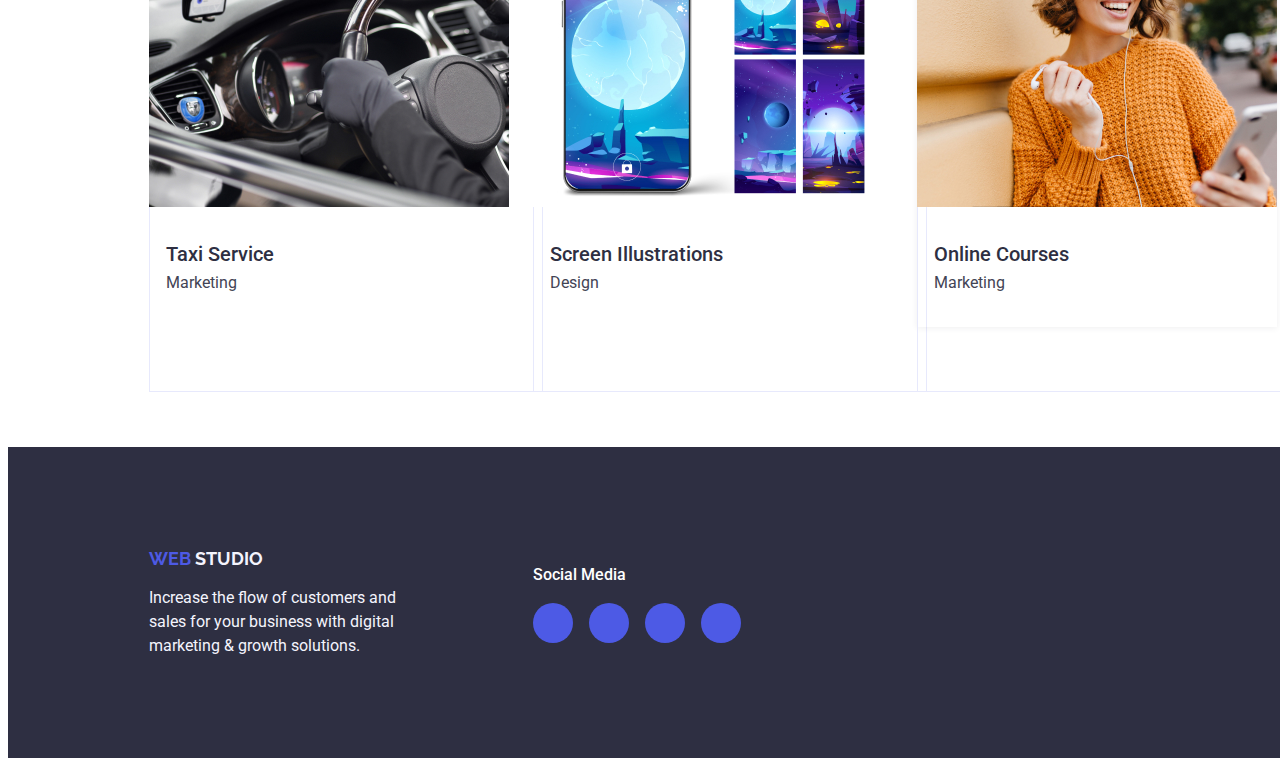
==== commit a8101298: "css update" ====
--- a/index.html
+++ b/index.html
@@ -21,7 +21,7 @@
       <div class="container container-header">
         <nav class="my-page-menu">
           <a
-            href="https://acalkaya.github.io/goit-markup-hw-04/"
+            href=" https://acalkaya.github.io/goit-markup-hw-04"
             class="page-logo-title"
           >
             WEB
@@ -181,6 +181,7 @@
                 <h3 class="name-team">Camila Garcia</h3>
                 <p class="name-content">Marketing</p>
                 <div class="social-icons">
+                  
                   <svg class="icon" width="40" height="40">
                     <use href="./images/icons.svg#icon-instagram-2"></use>
                   </svg>
--- a/css/style.css
+++ b/css/style.css
@@ -41,18 +41,6 @@
   color: #404bbf;
 }
 
-.menu-nav::after {
-  after: content;
-  width: 100%;
-  position: absolute;
-  left: 0;
-  bottom: -1px;
-  height: 4px;
-  background-color: #404bbf;
-  border-radius: 2px;
-  transition: color 250ms cubic-bezier(0.4, 0, 0.2, 1);
-}
-
 .address {
   transition: color 250ms cubic-bezier(0.4, 0, 0.2, 1);
 }
@@ -69,8 +57,6 @@
   align-items: center;
   flex-direction: row;
 }
-
-
 
 .page-logo-title {
   font-family: "Raleway", sans-serif;
@@ -117,6 +103,8 @@
   height: 2px;
   position: absolute;
   left: 0;
+  bottom: -1px;
+  transition: color 250ms cubic-bezier(0.4, 0, 0.2, 1);
 }
 
 .page-adress-list {
@@ -371,6 +359,7 @@
   box-shadow: 0px 1px 1px 0px rgba(46, 47, 66, 0.16);
   box-shadow: 0px 1px 6px 0px rgba(46, 47, 66, 0.08);
 }
+
 .portfolio-card-li {
   position: relative;
   display: flex;
@@ -383,11 +372,10 @@
 .hidden {
   color: #f4f4fd;
   position: absolute;
-  white-space: wrap;
-  padding-top: 40px;
-  padding-left: 32px;
-  margin: 0 auto;
-  max-width: 296px;
+  top: 40px;
+  left: 32px;
+  width: 296px;
+  height: 96px;
   font-size: 16px;
   font-weight: 400;
   line-height: 24px;
@@ -400,9 +388,10 @@
   bottom: 0;
   left: 0;
   right: 0;
-
   opacity: 0;
-  transition: opacity 250ms cubic-bezier(0.4, 0, 0.2, 1);
+  transition-duration: 250ms;
+  transition-timing-function: cubic-bezier(0.4, 0, 0.2, 1);
+  transition-property: opacity;
 }
 
 .hidden-back:hover {
@@ -481,6 +470,7 @@
   max-width: 208px;
   margin-left: 120px;
 }
+
 .socialmedia {
   font-size: 16px;
   font-weight: 500;
@@ -488,10 +478,7 @@
   letter-spacing: 1.5;
   text-align: left;
 }
-svg.icon{
-  width: 40px;
-  height: 40px;
-}
+
 .foot-social {
   display: flex;
   flex-wrap: wrap;
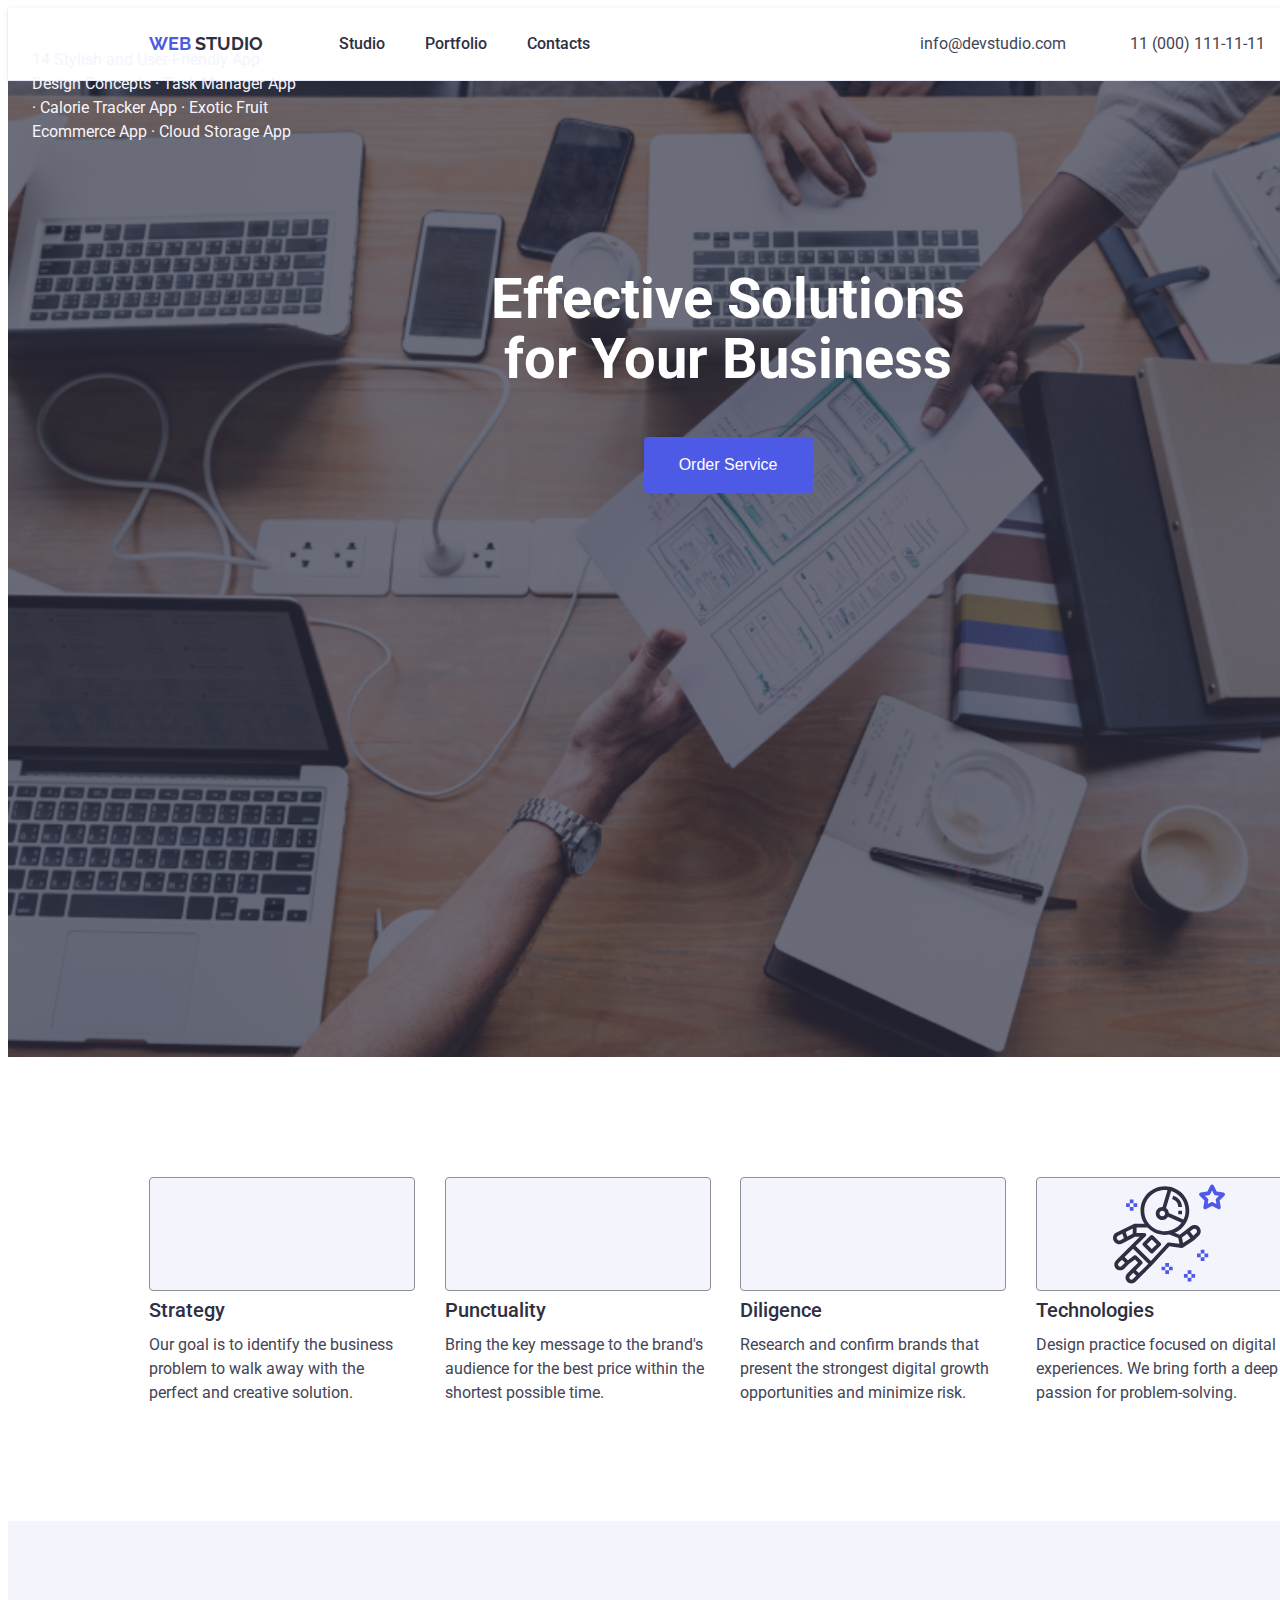
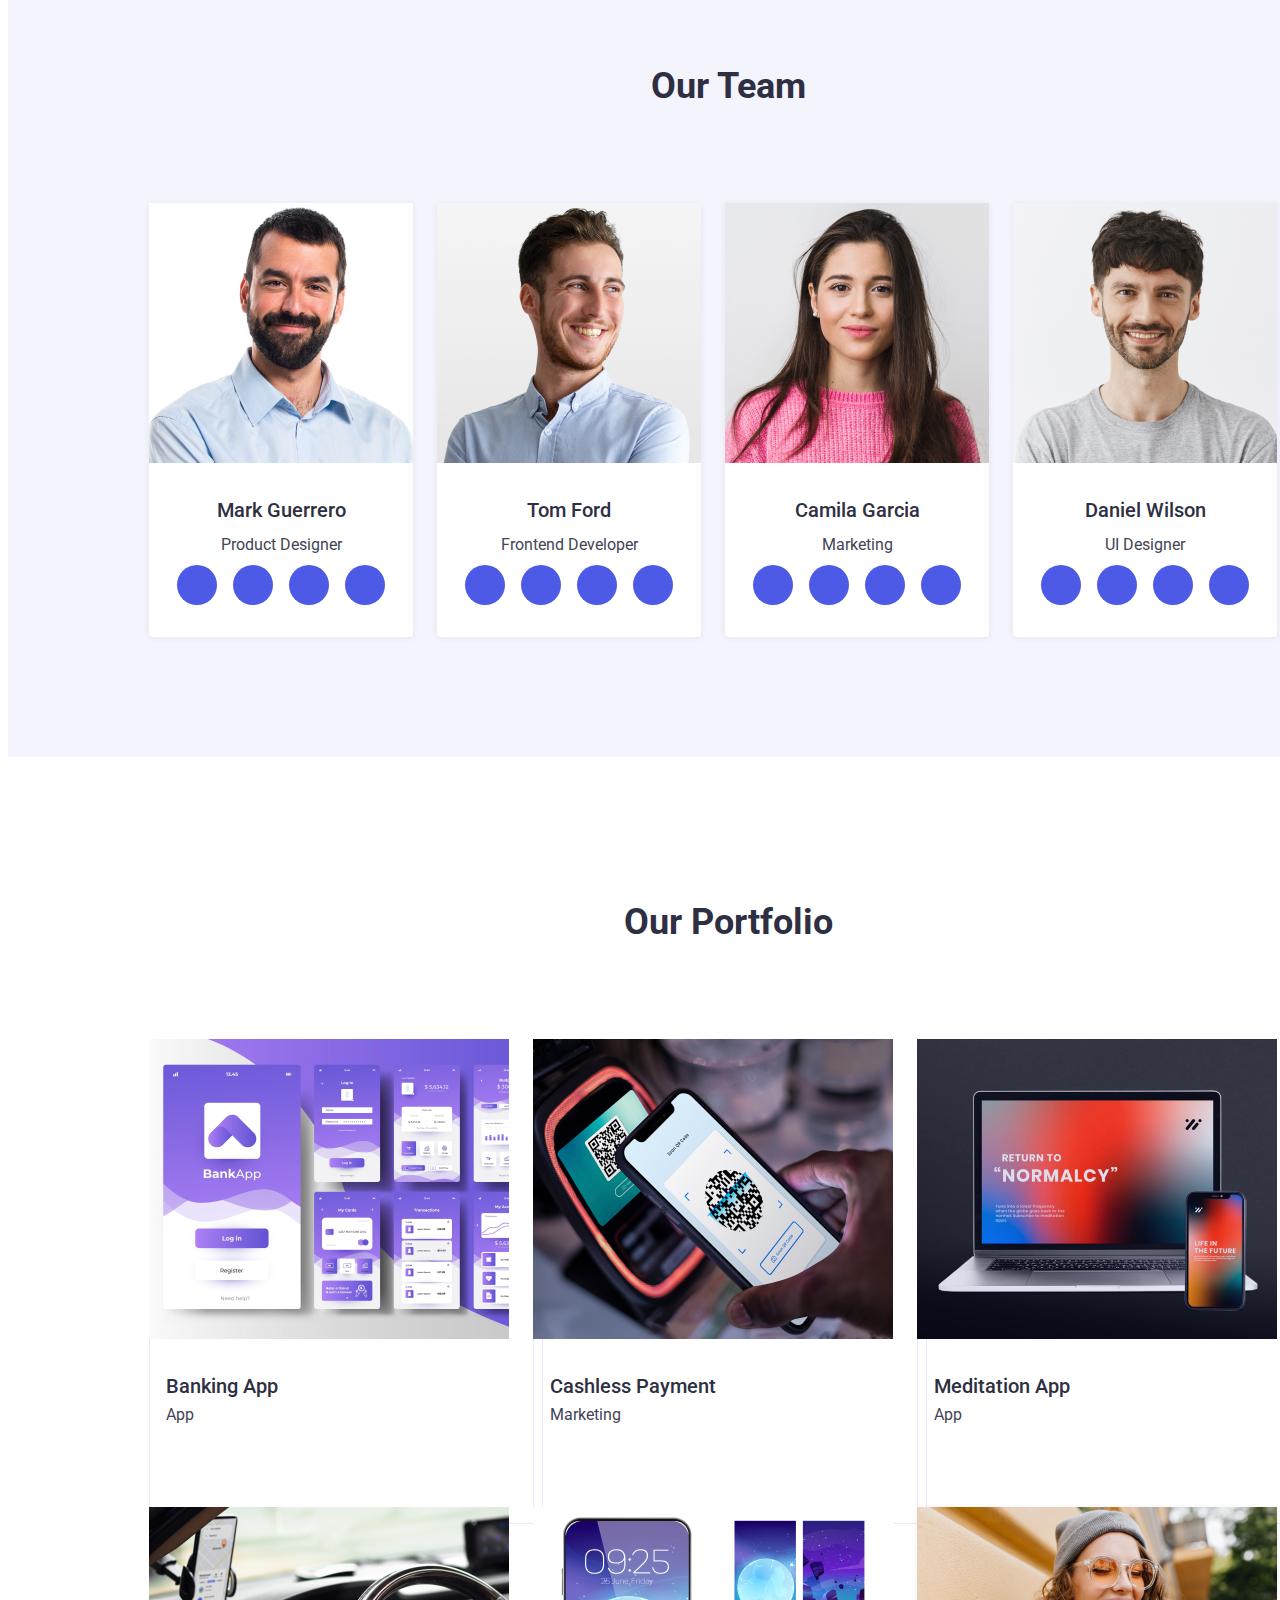
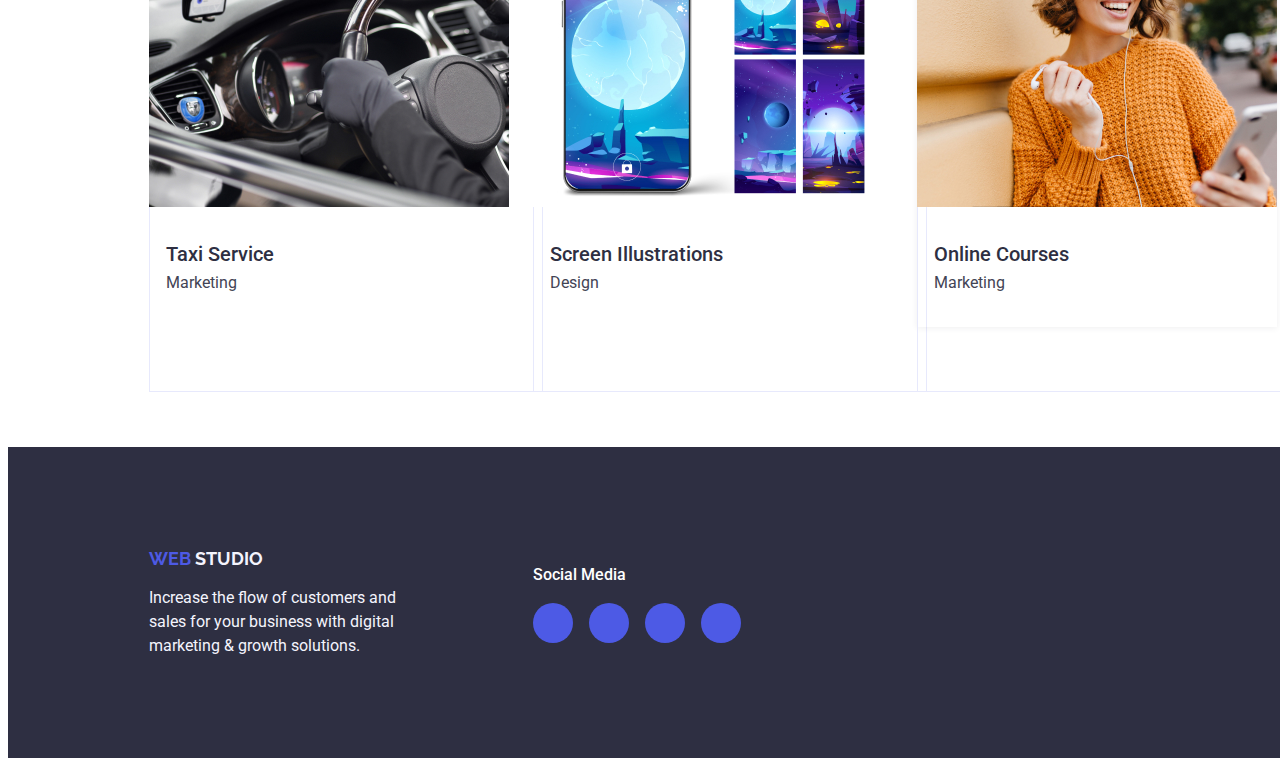
==== commit 576808f5: "html and css update" ====
--- a/index.html
+++ b/index.html
@@ -21,7 +21,7 @@
       <div class="container container-header">
         <nav class="my-page-menu">
           <a
-            href=" https://acalkaya.github.io/goit-markup-hw-04"
+            href="https://acalkaya.github.io/goit-markup-hw-04/"
             class="page-logo-title"
           >
             WEB
@@ -181,7 +181,6 @@
                 <h3 class="name-team">Camila Garcia</h3>
                 <p class="name-content">Marketing</p>
                 <div class="social-icons">
-                  
                   <svg class="icon" width="40" height="40">
                     <use href="./images/icons.svg#icon-instagram-2"></use>
                   </svg>
--- a/css/style.css
+++ b/css/style.css
@@ -41,6 +41,18 @@
   color: #404bbf;
 }
 
+.menu-nav::after {
+  after: content;
+  width: 100%;
+  position: absolute;
+  left: 0;
+  bottom: -1px;
+  height: 4px;
+  background-color: #404bbf;
+  border-radius: 2px;
+  transition: color 250ms cubic-bezier(0.4, 0, 0.2, 1);
+}
+
 .address {
   transition: color 250ms cubic-bezier(0.4, 0, 0.2, 1);
 }
@@ -57,6 +69,8 @@
   align-items: center;
   flex-direction: row;
 }
+
+
 
 .page-logo-title {
   font-family: "Raleway", sans-serif;
@@ -103,8 +117,6 @@
   height: 2px;
   position: absolute;
   left: 0;
-  bottom: -1px;
-  transition: color 250ms cubic-bezier(0.4, 0, 0.2, 1);
 }
 
 .page-adress-list {
@@ -359,7 +371,6 @@
   box-shadow: 0px 1px 1px 0px rgba(46, 47, 66, 0.16);
   box-shadow: 0px 1px 6px 0px rgba(46, 47, 66, 0.08);
 }
-
 .portfolio-card-li {
   position: relative;
   display: flex;
@@ -372,10 +383,11 @@
 .hidden {
   color: #f4f4fd;
   position: absolute;
-  top: 40px;
-  left: 32px;
-  width: 296px;
-  height: 96px;
+  white-space: wrap;
+  padding-top: 40px;
+  padding-left: 32px;
+  margin: 0 auto;
+  max-width: 296px;
   font-size: 16px;
   font-weight: 400;
   line-height: 24px;
@@ -388,10 +400,9 @@
   bottom: 0;
   left: 0;
   right: 0;
+
   opacity: 0;
-  transition-duration: 250ms;
-  transition-timing-function: cubic-bezier(0.4, 0, 0.2, 1);
-  transition-property: opacity;
+  transition: opacity 250ms cubic-bezier(0.4, 0, 0.2, 1);
 }
 
 .hidden-back:hover {
@@ -470,7 +481,6 @@
   max-width: 208px;
   margin-left: 120px;
 }
-
 .socialmedia {
   font-size: 16px;
   font-weight: 500;
@@ -478,7 +488,10 @@
   letter-spacing: 1.5;
   text-align: left;
 }
-
+svg.icon{
+  width: 40px;
+  height: 40px;
+}
 .foot-social {
   display: flex;
   flex-wrap: wrap;
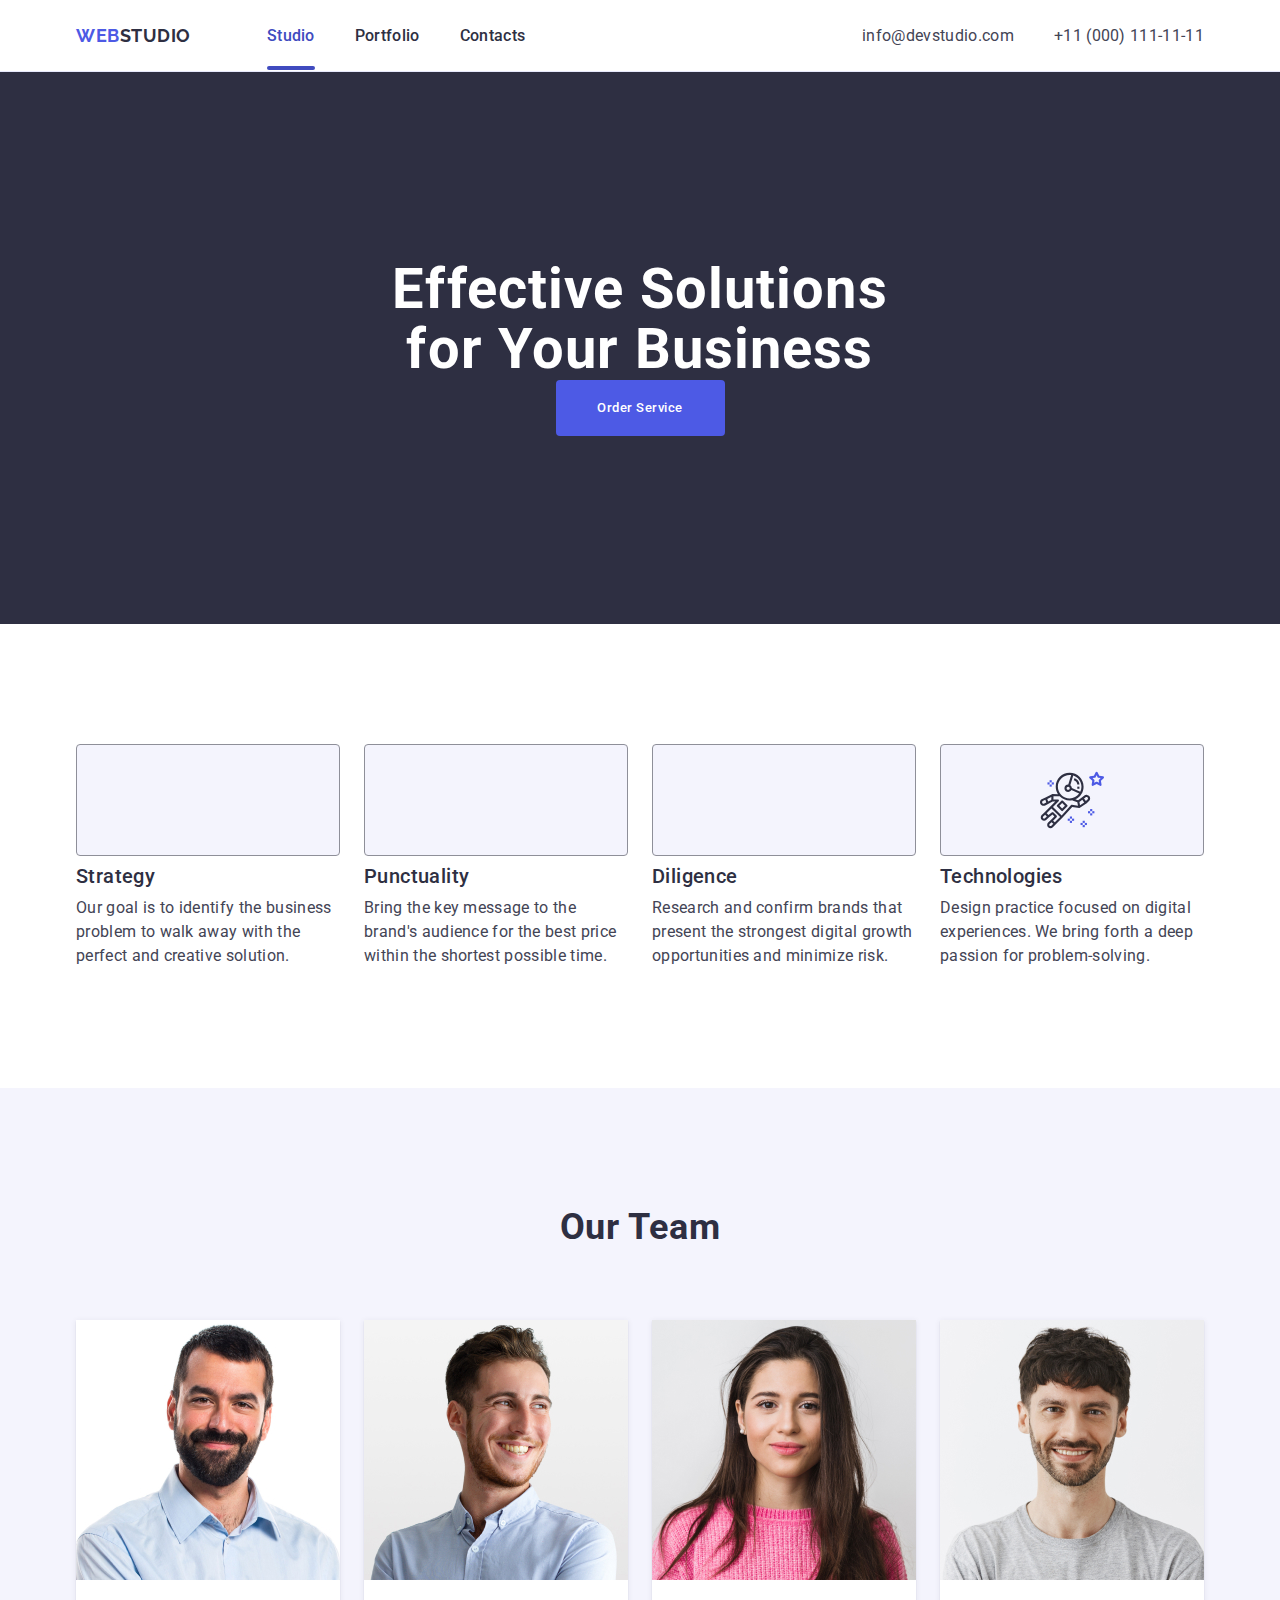
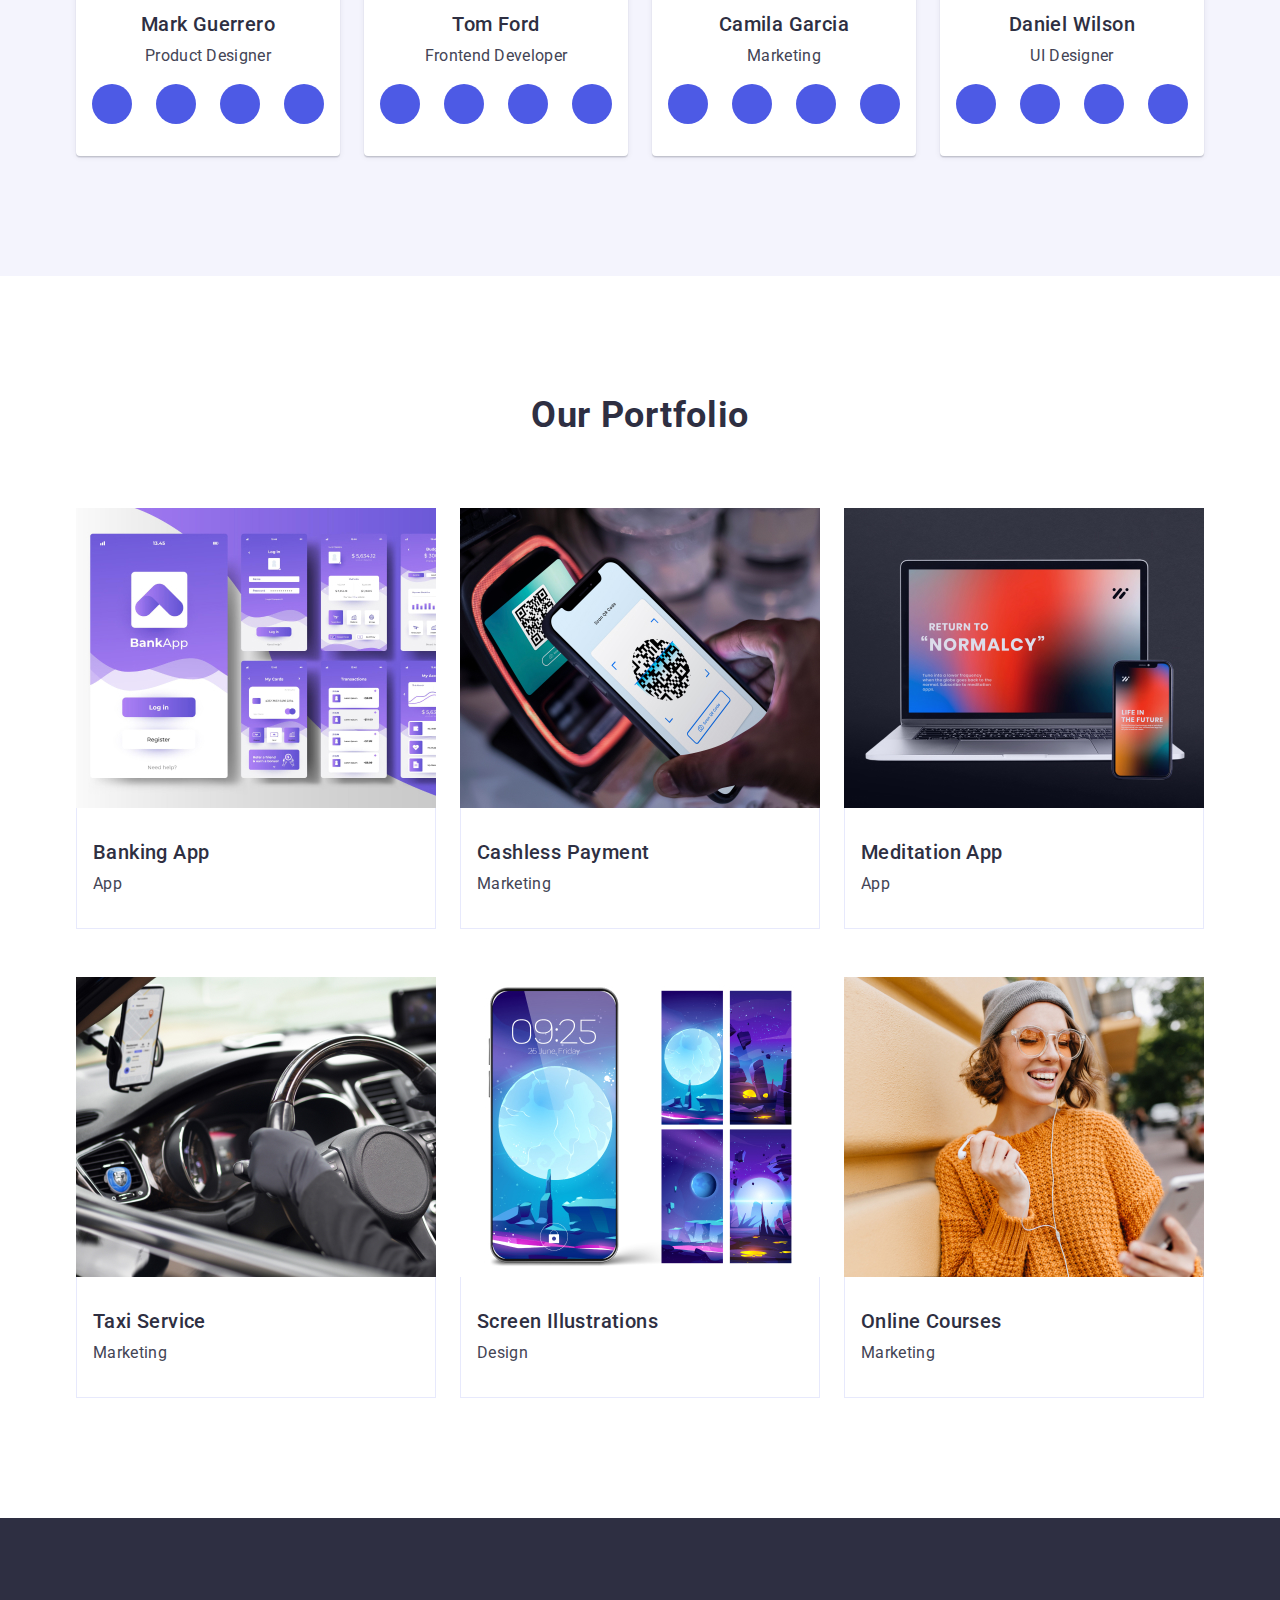
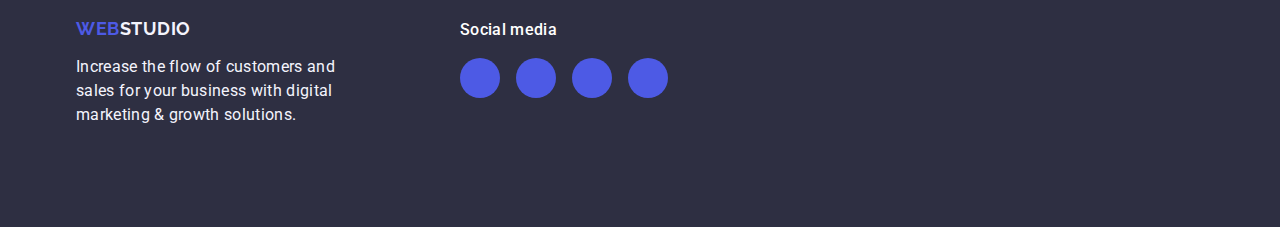
==== commit 0278cd30: "html and css" ====
--- a/index.html
+++ b/index.html
@@ -1,392 +1,596 @@
 <!DOCTYPE html>
 <html lang="en">
-  <head>
-    <title>Web Studio</title>
-    <meta charset="UTF-8" />
-    <link
-      href="https://fonts.googleapis.com/css2?family=Raleway:wght@700&family=Roboto:wght@400;500;700&display=swap"
-      rel="stylesheet"
-    />
-    <link
-      rel="stylesheet"
-      href="https://cdnjs.cloudflare.com/ajax/libs/modern-normalize/3.0.0/modern-normalize.min.css"
-      integrity="sha512-3axTZ/bKFZH5/qLFTl4U+mDbBDFW+5QO5L7D1HnOhlhJbcNDIVJxoNm6It77g0eUdzfKZlHirayqRC2qJaAOJw=="
-      crossorigin="anonymous"
-      referrerpolicy="no-referrer"
-    />
-    <link href="css/style.css" rel="stylesheet" />
-  </head>
-  <body>
-    <header class="header">
-      <div class="container container-header">
-        <nav class="my-page-menu">
-          <a
-            href="https://acalkaya.github.io/goit-markup-hw-04/"
-            class="page-logo-title"
-          >
-            WEB
-            <span class="page-logo-title2" style="color: #2e2f42">
-              STUDIO
-            </span></a
-          >
-          <ul class="page-menu-list">
-            <li class="menu-list">
-              <a class="menu-nav" href="#studio">Studio</a>
-            </li>
-            <li class="menu-list">
-              <a class="menu-nav" href="#portfolio">Portfolio</a>
-            </li>
-            <li class="menu-list">
-              <a class="menu-nav" href="#contacts">Contacts</a>
-            </li>
-          </ul>
-        </nav>
-        <address>
-          <ul class="page-adress-list">
-            <li class="mail">
-              <a class="address" href="mailto:info@devstudio.com"
-                >info@devstudio.com
-              </a>
-            </li>
-            <li class="tel">
-              <a class="address" href="tel:+110001111111"
-                >11 (000) 111-11-11
-              </a>
-            </li>
-          </ul>
-        </address>
-      </div>
-    </header>
-    <main>
-      <section class="first-section">
-        <div class="container">
-          <h1 class="effect-title">Effective Solutions for Your Business</h1>
-          <button type="button" class="order-button">Order Service</button>
-        </div>
-      </section>
-      <section class="second-section">
-        <div class="container">
-          <h2 class="visually-hidden">Benefits</h2>
-          <ul class="article-content">
-            <li class="article-list">
-              <svg class="icon-1" width="264" height="112">
-                <use href="./images/icons.svg#icon-antenna-1"></use>
-              </svg>
-              <h3 class="title-content">Strategy</h3>
-              <p>
-                Our goal is to identify the business problem to walk away with
-                the perfect and creative solution.
-              </p>
-            </li>
+	<head>
+		<meta charset="UTF-8" />
+		<meta name="viewport" content="width=device-width, initial-scale=1.0" />
+		<link
+			rel="stylesheet"
+			href="https://cdnjs.cloudflare.com/ajax/libs/modern-normalize/2.0.0/modern-normalize.min.css"
+			integrity="sha512-4xo8blKMVCiXpTaLzQSLSw3KFOVPWhm/TRtuPVc4WG6kUgjH6J03IBuG7JZPkcWMxJ5huwaBpOpnwYElP/m6wg=="
+			crossorigin="anonymous"
+			referrerpolicy="no-referrer"
+		/>
+		<link rel="preconnect" href="https://fonts.googleapis.com" />
+		<link rel="preconnect" href="https://fonts.gstatic.com" crossorigin />
+		<link
+			href="https://fonts.googleapis.com/css2?family=Roboto:ital,wght@0,100;0,300;0,400;0,500;0,700;0,900;1,100;1,300;1,400;1,500;1,700;1,900&display=swap"
+			rel="stylesheet"
+		/>
+		<link rel="preconnect" href="https://fonts.googleapis.com" />
+		<link rel="preconnect" href="https://fonts.gstatic.com" crossorigin />
+		<link
+			href="https://fonts.googleapis.com/css2?family=Raleway:ital,wght@0,100..900;1,100..900&display=swap"
+			rel="stylesheet"
+		/>
+		<link rel="stylesheet" href="./css/style.css" />
+		<title>Homework4</title>
+	</head>
+	<body>
+		<header class="page-header">
+			<div class="header__container container">
+				<nav class="header__nav">
+					<a href="./index.html" class="nav-logo"
+						>Web<span class="logo-span">Studio</span></a
+					>
+					<ul class="nav-list">
+						<li class="nav-list__list-item">
+							<a class="link" href="./index.html">Studio</a>
+						</li>
+						<li class="nav-list__list-item">
+							<a class="link" href="">Portfolio</a>
+						</li>
+						<li class="nav-list__list-item">
+							<a class="link" href="">Contacts</a>
+						</li>
+					</ul>
+				</nav>
+				<address id="contact" class="contact">
+					<ul class="contact-list">
+						<li class="contact-list__list-item">
+							<a class="link" href="mailto:info@devstudio.com"
+								>info@devstudio.com</a
+							>
+						</li>
+						<li class="contact-list__list-item">
+							<a class="link" href="tel:+110001111111"
+								>+11 (000) 111-11-11</a
+							>
+						</li>
+					</ul>
+				</address>
+			</div>
+		</header>
+		<main>
+			<section class="first-section" id="hero">
+				<div class="container">
+					<h1 class="first-section__title">
+						Effective Solutions for Your Business
+					</h1>
+					<button class="first-section__btn" type="button">
+						Order Service
+					</button>
+				</div>
+			</section>
+			<section class="second-section">
+				<div class="container">
+					<h2 class="visually-hidden">RandomTitle</h2>
+					<ul class="second-section__list">
+						<li class="second-section__list-item">
+							<div class="icon-container">
+								<svg width="64" height="64">
+									<use
+										href="./images/icons.svg#icon-antenna-1"
+									></use>
+								</svg>
+							</div>
+							<h3 class="second-section__list-title">Strategy</h3>
+							<p class="text">
+								Our goal is to identify the business problem to
+								walk away with the perfect and creative
+								solution.
+							</p>
+						</li>
+						<li class="second-section__list-item">
+							<div class="icon-container">
+								<svg width="64" height="64">
+									<use
+										href="./images/icons.svg#icon-clock-1"
+									></use>
+								</svg>
+							</div>
+							<h3 class="second-section__list-title">
+								Punctuality
+							</h3>
+							<p class="text">
+								Bring the key message to the brand's audience
+								for the best price within the shortest possible
+								time.
+							</p>
+						</li>
+						<li class="second-section__list-item">
+							<div class="icon-container">
+								<svg width="64" height="64">
+									<use
+										href="./images/icons.svg#icon-diagram-1"
+									></use>
+								</svg>
+							</div>
+							<h3 class="second-section__list-title">
+								Diligence
+							</h3>
+							<p class="text">
+								Research and confirm brands that present the
+								strongest digital growth opportunities and
+								minimize risk.
+							</p>
+						</li>
+						<li class="second-section__list-item">
+							<div class="icon-container">
+								<svg width="64" height="64">
+									<use
+										href="./images/icons.svg#icon-astronaut-1"
+									></use>
+								</svg>
+							</div>
+							<h3 class="second-section__list-title">
+								Technologies
+							</h3>
+							<p class="text">
+								Design practice focused on digital experiences.
+								We bring forth a deep passion for
+								problem-solving.
+							</p>
+						</li>
+					</ul>
+				</div>
+			</section>
+			<section class="third-section" id="team">
+				<div class="container">
+					<h2 class="third-section__title">Our Team</h2>
+					<ul class="third-section__list">
+						<li class="list-item">
+							<img
+								src="./images/img.jpg"
+								alt="Mark Guerrero"
+								width="264"
+							/>
+							<div class="list-item__container">
+								<h3 class="member-name">Mark Guerrero</h3>
+								<p class="text">Product Designer</p>
+								<ul class="social-list">
+									<li class="list-item">
+										<a href="#" class="social-link">
+											<svg
+												class="social-icon"
+												width="16"
+												height="16"
+											>
+												<use
+													href="./images/icons.svg#icon-instagram-2"
+												></use>
+											</svg>
+										</a>
+									</li>
+									<li class="list-item">
+										<a href="#" class="social-link">
+											<svg
+												class="social-icon"
+												width="16"
+												height="16"
+											>
+												<use
+													href="./images/icons.svg#icon-twitter-1"
+												></use>
+											</svg>
+										</a>
+									</li>
+									<li class="list-item">
+										<a href="#" class="social-link">
+											<svg
+												class="social-icon"
+												width="16"
+												height="16"
+											>
+												<use
+													href="./images/icons.svg#icon-facebook-1"
+												></use>
+											</svg>
+										</a>
+									</li>
+									<li class="list-item">
+										<a href="#" class="social-link">
+											<svg
+												class="social-icon"
+												width="16"
+												height="16"
+											>
+												<use
+													href="./images/icons.svg#icon-linkedin-1"
+												></use>
+											</svg>
+										</a>
+									</li>
+								</ul>
+							</div>
+						</li>
+						<li class="list-item">
+							<img
+								src="./images/img-2.jpg"
+								alt="Tom Ford"
+								width="264"
+							/>
+							<div class="list-item__container">
+								<h3 class="member-name">Tom Ford</h3>
+								<p class="text">Frontend Developer</p>
+								<ul class="social-list">
+									<li class="list-item">
+										<a href="#" class="social-link">
+											<svg
+												class="social-icon"
+												width="16"
+												height="16"
+											>
+												<use
+													href="./images/icons.svg#icon-instagram-2"
+												></use>
+											</svg>
+										</a>
+									</li>
+									<li class="list-item">
+										<a href="#" class="social-link">
+											<svg
+												class="social-icon"
+												width="16"
+												height="16"
+											>
+												<use
+													href="./images/icons.svg#icon-twitter-1"
+												></use>
+											</svg>
+										</a>
+									</li>
+									<li class="list-item">
+										<a href="#" class="social-link">
+											<svg
+												class="social-icon"
+												width="16"
+												height="16"
+											>
+												<use
+													href="./images/icons.svg#icon-facebook-1"
+												></use>
+											</svg>
+										</a>
+									</li>
+									<li class="list-item">
+										<a href="#" class="social-link">
+											<svg
+												class="social-icon"
+												width="16"
+												height="16"
+											>
+												<use
+													href="./images/icons.svg#icon-linkedin-1"
+												></use>
+											</svg>
+										</a>
+									</li>
+								</ul>
+							</div>
+						</li>
+						<li class="list-item">
+							<img
+								src="./images/img-3.jpg"
+								alt="Camila Garcia"
+								width="264"
+							/>
+							<div class="list-item__container">
+								<h3 class="member-name">Camila Garcia</h3>
+								<p class="text">Marketing</p>
+								<ul class="social-list">
+									<li class="list-item">
+										<a href="#" class="social-link">
+											<svg
+												class="social-icon"
+												width="16"
+												height="16"
+											>
+												<use
+													href="./images/icons.svg#icon-instagram-2"
+												></use>
+											</svg>
+										</a>
+									</li>
+									<li class="list-item">
+										<a href="#" class="social-link">
+											<svg
+												class="social-icon"
+												width="16"
+												height="16"
+											>
+												<use
+													href="./images/icons.svg#icon-twitter-1"
+												></use>
+											</svg>
+										</a>
+									</li>
+									<li class="list-item">
+										<a href="#" class="social-link">
+											<svg
+												class="social-icon"
+												width="16"
+												height="16"
+											>
+												<use
+													href="./images/icons.svg#icon-facebook-1"
+												></use>
+											</svg>
+										</a>
+									</li>
+									<li class="list-item">
+										<a href="#" class="social-link">
+											<svg
+												class="social-icon"
+												width="16"
+												height="16"
+											>
+												<use
+													href="./images/icons.svg#icon-linkedin-1"
+												></use>
+											</svg>
+										</a>
+									</li>
+								</ul>
+							</div>
+						</li>
+						<li class="list-item">
+							<img
+								src="./images/img-4.jpg"
+								alt="Daniel Wilson"
+								width="264"
+							/>
+							<div class="list-item__container">
+								<h3 class="member-name">Daniel Wilson</h3>
+								<p class="text">UI Designer</p>
+								<ul class="social-list">
+									<li class="list-item">
+										<a href="#" class="social-link">
+											<svg
+												class="social-icon"
+												width="16"
+												height="16"
+											>
+												<use
+													href="./images/icons.svg#icon-instagram-2"
+												></use>
+											</svg>
+										</a>
+									</li>
+									<li class="list-item">
+										<a href="#" class="social-link">
+											<svg
+												class="social-icon"
+												width="16"
+												height="16"
+											>
+												<use
+													href="./images/icons.svg#icon-twitter-1"
+												></use>
+											</svg>
+										</a>
+									</li>
+									<li class="list-item">
+										<a href="#" class="social-link">
+											<svg
+												class="social-icon"
+												width="16"
+												height="16"
+											>
+												<use
+													href="./images/icons.svg#icon-facebook-1"
+												></use>
+											</svg>
+										</a>
+									</li>
+									<li class="list-item">
+										<a href="#" class="social-link">
+											<svg
+												class="social-icon"
+												width="16"
+												height="16"
+											>
+												<use
+													href="./images/icons.svg#icon-linkedin-1"
+												></use>
+											</svg>
+										</a>
+									</li>
+								</ul>
+							</div>
+						</li>
+					</ul>
+				</div>
+			</section>
+			<section class="forth-section" id="portfolio">
+				<div class="container">
+					<h2 class="forth-section__title">Our Portfolio</h2>
+					<ul class="forth-section__list">
+						<li class="list-item">
+							<div class="img-container">
+								<img
+									src="./images/project_card_1.jpg"
+									alt="portfolio1"
+									width="360"
+								/>
+								<p class="img-text">
+									14 Stylish and User-Friendly App Design
+									Concepts · Task Manager App · Calorie
+									Tracker App · Exotic Fruit Ecommerce App ·
+									Cloud Storage App
+								</p>
+							</div>
+							<div class="forth-section_list-item-container">
+								<h3 class="list-item__title">Banking App</h3>
+								<p class="text">App</p>
+							</div>
+						</li>
+						<li class="list-item">
+							<div class="img-container">
+								<img
+									src="./images/project_card_2.jpg"
+									alt="portfolio2"
+									width="360"
+								/>
+								<p class="img-text">
+									14 Stylish and User-Friendly App Design
+									Concepts · Task Manager App · Calorie
+									Tracker App · Exotic Fruit Ecommerce App ·
+									Cloud Storage App
+								</p>
+							</div>
+							<div class="forth-section_list-item-container">
+								<h3 class="list-item__title">
+									Cashless Payment
+								</h3>
+								<p class="text">Marketing</p>
+							</div>
+						</li>
+						<li class="list-item">
+							<div class="img-container">
+								<img
+									src="./images/project_card_3.jpg"
+									alt="portfolio3"
+									width="360"
+								/>
 
-            <li class="article-list">
-              <svg class="icon-1" width="264" height="112">
-                <use href="./images/icons.svg#icon-clock-1"></use>
-              </svg>
-              <h3 class="title-content">Punctuality</h3>
-              <p>
-                Bring the key message to the brand's audience for the best price
-                within the shortest possible time.
-              </p>
-            </li>
-
-            <li class="article-list">
-              <svg class="icon-1" width="264" height="112">
-                <use href="./images/icons.svg#icon-diagram-1"></use>
-              </svg>
-              <h3 class="title-content">Diligence</h3>
-              <p>
-                Research and confirm brands that present the strongest digital
-                growth opportunities and minimize risk.
-              </p>
-            </li>
-            <li class="article-list">
-              <svg class="icon-1" width="264" height="112">
-                <use href="./images/icons.svg#icon-astronaut-1"></use>
-              </svg>
-              <h3 class="title-content">Technologies</h3>
-              <p>
-                Design practice focused on digital experiences. We bring forth a
-                deep passion for problem-solving.
-              </p>
-            </li>
-          </ul>
-        </div>
-      </section>
-      <section class="third-section">
-        <div class="container">
-          <h2 class="team-title">Our Team</h2>
-          <ul class="our-team">
-            <li class="team-card">
-              <img
-                src="images/img.jpg"
-                width="264"
-                alt="Mark Guerrero's photo"
-              />
-              <div class="team-card-content">
-                <h3 class="name-team">Mark Guerrero</h3>
-                <p class="name-content">Product Designer</p>
-                <div class="social-icons">
-                  <svg class="icon" width="40" height="40">
-                    <use href="./images/icons.svg#icon-instagram-2"></use>
-                  </svg>
-
-                  <svg class="icon" width="40" height="40">
-                    <use href="./images/icons.svg#icon-twitter-1"></use>
-                  </svg>
-
-                  <svg class="icon" width="40" height="40">
-                    <use href="./images/icons.svg#icon-facebook-1"></use>
-                  </svg>
-
-                  <svg class="icon" width="40" height="40">
-                    <use href="./images/icons.svg#icon-linkedin-1"></use>
-                  </svg>
-                </div>
-              </div>
-            </li>
-
-            <li class="team-card">
-              <img src="images/img-2.jpg" width="264" alt="Tom Ford's photo" />
-              <div class="team-card-content">
-                <h3 class="name-team">Tom Ford</h3>
-                <p class="name-content">Frontend Developer</p>
-                <div class="social-icons">
-                  <svg class="icon" width="40" height="40">
-                    <use href="./images/icons.svg#icon-instagram-2"></use>
-                  </svg>
-
-                  <svg class="icon" width="40" height="40">
-                    <use href="./images/icons.svg#icon-twitter-1"></use>
-                  </svg>
-
-                  <svg class="icon" width="40" height="40">
-                    <use href="./images/icons.svg#icon-facebook-1"></use>
-                  </svg>
-
-                  <svg class="icon" width="40" height="40">
-                    <use href="./images/icons.svg#icon-linkedin-1"></use>
-                  </svg>
-                </div>
-              </div>
-            </li>
-
-            <li class="team-card">
-              <img
-                src="images/img-3.jpg"
-                width="264"
-                alt="Camila Garcia's photo"
-              />
-              <div class="team-card-content">
-                <h3 class="name-team">Camila Garcia</h3>
-                <p class="name-content">Marketing</p>
-                <div class="social-icons">
-                  <svg class="icon" width="40" height="40">
-                    <use href="./images/icons.svg#icon-instagram-2"></use>
-                  </svg>
-
-                  <svg class="icon" width="40" height="40">
-                    <use href="./images/icons.svg#icon-twitter-1"></use>
-                  </svg>
-
-                  <svg class="icon" width="40" height="40">
-                    <use href="./images/icons.svg#icon-facebook-1"></use>
-                  </svg>
-
-                  <svg class="icon" width="40" height="40">
-                    <use href="./images/icons.svg#icon-linkedin-1"></use>
-                  </svg>
-                </div>
-              </div>
-            </li>
-
-            <li class="team-card">
-              <img
-                src="images/img-4.jpg"
-                width="264"
-                alt="Daniel Wilson's photo"
-              />
-              <div class="team-card-content">
-                <h3 class="name-team">Daniel Wilson</h3>
-                <p class="name-content">UI Designer</p>
-                <div class="social-icons">
-                  <svg class="icon" width="40" height="40">
-                    <use href="./images/icons.svg#icon-instagram-2"></use>
-                  </svg>
-
-                  <svg class="icon" width="40" height="40">
-                    <use href="./images/icons.svg#icon-twitter-1"></use>
-                  </svg>
-
-                  <svg class="icon" width="40" height="40">
-                    <use href="./images/icons.svg#icon-facebook-1"></use>
-                  </svg>
-
-                  <svg class="icon" width="40" height="40">
-                    <use href="./images/icons.svg#icon-linkedin-1"></use>
-                  </svg>
-                </div>
-              </div>
-            </li>
-          </ul>
-        </div>
-      </section>
-
-      <section class="fourth-section">
-        <div class="container">
-          <h2 class="portfolio-title">Our Portfolio</h2>
-
-          <ul class="portfolio-list">
-            <li class="portfolio-card">
-              <div class="images">
-                <div class="hidden-back">
-            
-                <p class="hidden">
-                  14 Stylish and User-Friendly App Design Concepts · Task
-                  Manager App · Calorie Tracker App · Exotic Fruit Ecommerce App
-                  · Cloud Storage App
-                </p></div>
-                <img src="images/project_card_1.jpg" width="360" alt="Banking App" />
-              </div>
-              <div class="portfolios">
-                <h3>Banking App</h3>
-                <p>App</p>
-              </div>
-            </li>
-            <li class="portfolio-card">
-              <div class="images">
-                <div class="hidden-back">
-                  <p class="hidden">
-                    14 Stylish and User-Friendly App Design Concepts · Task
-                    Manager App · Calorie Tracker App · Exotic Fruit Ecommerce App
-                    · Cloud Storage App
-                  </p></div>
-
-                <img
-                  src="images/project_card_2.jpg"
-                  width="360"
-                  alt="Cashless Payment"
-                />
-              </div>
-              <div class="portfolios">
-                <h3>Cashless Payment</h3>
-                <p>Marketing</p>
-              </div>
-            </li>
-            <li class="portfolio-card">
-              <div class="images">
-                <div class="hidden-back">
-                  <p class="hidden">
-                    14 Stylish and User-Friendly App Design Concepts · Task
-                    Manager App · Calorie Tracker App · Exotic Fruit Ecommerce App
-                    · Cloud Storage App
-                  </p></div>
-
-                <img
-                  src="images/project_card_3.jpg"
-                  width="360"
-                  alt="Meditation App"
-                />
-              </div>
-              <div class="portfolios">
-                <h3>Meditation App</h3>
-                <p>App</p>
-              </div>
-            </li>
-
-            <li class="portfolio-card">
-              <div class="images">
-                <div class="hidden-back">
-                  <p class="hidden">
-                    14 Stylish and User-Friendly App Design Concepts · Task
-                    Manager App · Calorie Tracker App · Exotic Fruit Ecommerce App
-                    · Cloud Storage App
-                  </p></div>
-
-                <img src="images/project_card_4.jpg" width="360" alt="Taxi Service" />
-              </div>
-              <div class="portfolios">
-                <h3>Taxi Service</h3>
-                <p>Marketing</p>
-              </div>
-            </li>
-            <li class="portfolio-card">
-              <div class="images">
-                <div class="hidden-back">
-                  <p class="hidden">
-                    14 Stylish and User-Friendly App Design Concepts · Task
-                    Manager App · Calorie Tracker App · Exotic Fruit Ecommerce App
-                    · Cloud Storage App
-                  </p></div>
-
-                <img
-                  src="images/project_card_5.jpg"
-                  width="360"
-                  alt="Screen Illustrations"
-                />
-              </div>
-              <div class="portfolios">
-                <h3>Screen Illustrations</h3>
-                <p>Design</p>
-              </div>
-            </li>
-            <li class="portfolio-card">
-              <div class="images">
-                <div class="hidden-back">
-                  <p class="hidden">
-                    14 Stylish and User-Friendly App Design Concepts · Task
-                    Manager App · Calorie Tracker App · Exotic Fruit Ecommerce App
-                    · Cloud Storage App
-                  </p></div>
-                <img src="images/project_card_6.jpg" width="360" alt="Online Courses" />
-              </div>
-              <div class="portfolios">
-                <h3>Online Courses</h3>
-                <p>Marketing</p>
-              </div>
-            </li>
-          </ul>
-        </div>
-      </section>
-    </main>
-    <footer class="page-footer">
-      <div class="footer-container">
-        <section class="footer-logo">
-          <a
-            href="https://acalkaya.github.io/goit-markup-hw-04/"
-            class="page-logo-title"
-          >
-            WEB
-            <span class="page-logo-title2" style="color: #f4f4fd">
-              STUDIO
-            </span></a
-          >
-          <p class="footer-content">
-            Increase the flow of customers and sales for your business with
-            digital marketing & growth solutions.
-          </p>
-        </section>
-
-        <section class="social-media">
-          <p class="socialmedia">Social Media</p>
-          <div class="foot-social">
-            <svg class="icon2" width="40" height="40">
-              <use href="./images/icons.svg#icon-instagram-2"></use>
-            </svg>
-
-            <svg class="icon" width="40" height="40">
-              <use href="./images/icons.svg#icon-twitter-1"></use>
-            </svg>
-            <svg class="icon" width="40" height="40">
-              <use href="./images/icons.svg#icon-facebook-1"></use>
-            </svg>
-
-            <svg class="icon" width="40" height="40">
-              <use href="./images/icons.svg#icon-linkedin-1"></use>
-            </svg>
-          </div>
-        </section>
-      </div>
-    </footer>
-  </body>
+								<p class="img-text">
+									14 Stylish and User-Friendly App Design
+									Concepts · Task Manager App · Calorie
+									Tracker App · Exotic Fruit Ecommerce App ·
+									Cloud Storage App
+								</p>
+							</div>
+							<div class="forth-section_list-item-container">
+								<h3 class="list-item__title">Meditation App</h3>
+								<p class="text">App</p>
+							</div>
+						</li>
+						<li class="list-item">
+							<div class="img-container">
+								<img
+									src="./images/project_card_4.jpg"
+									alt="portfolio4"
+									width="360"
+								/>
+								<p class="img-text">
+									14 Stylish and User-Friendly App Design
+									Concepts · Task Manager App · Calorie
+									Tracker App · Exotic Fruit Ecommerce App ·
+									Cloud Storage App
+								</p>
+							</div>
+							<div class="forth-section_list-item-container">
+								<h3 class="list-item__title">Taxi Service</h3>
+								<p class="text">Marketing</p>
+							</div>
+						</li>
+						<li class="list-item">
+							<div class="img-container">
+								<img
+									src="./images/project_card_5.jpg"
+									alt="portfolio5"
+									width="360"
+								/>
+								<p class="img-text">
+									14 Stylish and User-Friendly App Design
+									Concepts · Task Manager App · Calorie
+									Tracker App · Exotic Fruit Ecommerce App ·
+									Cloud Storage App
+								</p>
+							</div>
+							<div class="forth-section_list-item-container">
+								<h3 class="list-item__title">
+									Screen Illustrations
+								</h3>
+								<p class="text">Design</p>
+							</div>
+						</li>
+						<li class="list-item">
+							<div class="img-container">
+								<img
+									src="./images/project_card_6.jpg"
+									alt="portfolio6"
+									width="360"
+								/>
+								<p class="img-text">
+									14 Stylish and User-Friendly App Design
+									Concepts · Task Manager App · Calorie
+									Tracker App · Exotic Fruit Ecommerce App ·
+									Cloud Storage App
+								</p>
+							</div>
+							<div class="forth-section_list-item-container">
+								<h3 class="list-item__title">Online Courses</h3>
+								<p class="text">Marketing</p>
+							</div>
+						</li>
+					</ul>
+				</div>
+			</section>
+		</main>
+		<footer class="footer">
+			<div class="container">
+				<div class="subcontainer">
+					<a class="footer-logo" href="./index.html"
+						>Web<span class="logo-span">Studio</span></a
+					>
+					<p class="text">
+						Increase the flow of customers and sales for your
+						business with digital marketing & growth solutions.
+					</p>
+				</div>
+				<div class="social-container">
+					<p class="text">Social media</p>
+					<ul class="social-list">
+						<li class="list-item">
+							<a href="#" class="social-link">
+								<svg class="social-icon" width="24" height="24">
+									<use
+										href="./images/icons.svg#icon-instagram-2"
+									></use>
+								</svg>
+							</a>
+						</li>
+						<li class="list-item">
+							<a href="#" class="social-link">
+								<svg class="social-icon" width="24" height="24">
+									<use
+										href="./images/icons.svg#icon-twitter-1"
+									></use>
+								</svg>
+							</a>
+						</li>
+						<li class="list-item">
+							<a href="#" class="social-link">
+								<svg class="social-icon" width="24" height="24">
+									<use
+										href="./images/icons.svg#icon-facebook-1"
+									></use>
+								</svg>
+							</a>
+						</li>
+						<li class="list-item">
+							<a href="#" class="social-link">
+								<svg class="social-icon" width="24" height="24">
+									<use
+										href="./images/icons.svg#icon-linkedin-1"
+									></use>
+								</svg>
+							</a>
+						</li>
+					</ul>
+				</div>
+			</div>
+		</footer>
+	</body>
 </html>--- a/css/style.css
+++ b/css/style.css
@@ -1,209 +1,198 @@
+*,
+*::before,
+*::after {
+  box-sizing: border-box;
+  margin: 0;
+  padding: 0;
+}
+
 body {
-  background-color: #ffffff;
   font-family: "Roboto", sans-serif;
   color: #434455;
-  min-width: 1440px;
+  background-color: #FFFFFF;
+}
+
+img {
+  display: block;
+}
+
+ul {
+  list-style: none;
+}
+
+a {
+  text-decoration: none;
+}
+
+.page-header {
+  height: 72px;
+  border-bottom: 1px solid #e7e9fc;
+  box-shadow:
+    0px 2px 1px rgba(46, 47, 66, 0.08),
+    0px 1px 1px rgba(46, 47, 66, 0.16),
+    0px 1px 6px rgba(46, 47, 66, 0.08);
+  display: flex;
+}
+
+.header__container {
+  display: flex;
 }
 
 .container {
   width: 1158px;
   margin: 0 auto;
-  align-items: center;
-}
-
-p,
-h1,
-h2,
-h3,
-h4,
-h5,
-h6,
-ul {
-  margin: 0;
-  padding: 0;
-  box-sizing: border-box;
-}
-
-img {
-  display: block;
-}
-
-/* HEADER */
-
-.header {
-  border-bottom: 1px solid #e7e9fc;
-  box-shadow: 0px 2px 1px rgba(46, 47, 66, 0.08),
-    0px 1px 1px rgba(46, 47, 66, 0.16), 0px 1px 6px rgba(46, 47, 66, 0.08);
-}
-
-.menu-nav {
+  padding: 0 15px;
+}
+
+.header__nav {
+  display: flex;
+  align-items: center;
+  justify-content: center;
+}
+
+.nav-logo {
+  font-family: "Raleway", sans-serif;
+  font-weight: 700;
+  font-size: 18px;
+  line-height: 1.17;
+  letter-spacing: 0.03em;
+  text-transform: uppercase;
+  color: #4d5ae5;
+  margin-right: 76px;
+}
+
+.nav-logo .logo-span {
+  color: #2e2f42;
+}
+
+.nav-list {
+  display: flex;
+  gap: 40px;
+}
+
+.nav-list__list-item:nth-of-type(1) .link {
   position: relative;
   color: #404bbf;
 }
 
-.menu-nav::after {
-  after: content;
+
+.nav-list__list-item:nth-of-type(1) .link::after {
+  content: "";
   width: 100%;
+  height: 4px;
   position: absolute;
   left: 0;
   bottom: -1px;
-  height: 4px;
   background-color: #404bbf;
   border-radius: 2px;
+}
+
+.nav-list__list-item .link {
+  font-weight: 500;
+  font-size: 16px;
+  line-height: 1.5;
+  letter-spacing: 0.02em;
+  color: #2e2f42;
+  padding: 24px 0;
   transition: color 250ms cubic-bezier(0.4, 0, 0.2, 1);
 }
 
-.address {
+.nav-list__list-item .link:hover,
+.nav-list__list-item .link:focus {
+  color: #404bbf;
+}
+
+.contact {
+  font-style: normal;
+  display: flex;
+  margin-left: auto;
+}
+
+.contact-list {
+  display: flex;
+  justify-content: center;
+  align-items: center;
+  gap: 40px;
+}
+
+.contact .link {
+  font-size: 16px;
+  line-height: 1.5;
+  letter-spacing: 0.02em;
+  color: #434455;
   transition: color 250ms cubic-bezier(0.4, 0, 0.2, 1);
 }
 
-.container-header {
-  width: 1158px;
+
+.contact .link:hover,
+.contact .link:focus {
+  color: #404bbf;
+}
+
+.first-section {
+  max-width: 1440px;
   margin: 0 auto;
-  display: flex;
-  padding: 0 15px;
-}
-
-.my-page-menu {
-  display: flex;
-  align-items: center;
-  flex-direction: row;
-}
-
-
-
-.page-logo-title {
-  font-family: "Raleway", sans-serif;
-  font-weight: 700;
-  font-style: normal;
-  font-size: 18px;
-  line-height: 1.3;
-  letter-spacing: -3%;
-  color: #4d5ae5;
-  margin-right: 76px;
-  text-decoration: none;
-}
-
-.page-menu-list {
-  display: flex;
-  gap: 40px;
-}
-
-.menu-list {
-  padding: 24px 0;
-}
-
-.page-menu-list a {
-  text-decoration: none;
-  color: #2e2f42;
-  font-weight: 500;
-  font-size: 16px;
-  line-height: 1.5;
-  letter-spacing: -2%;
-}
-
-.page-menu-list li {
-  list-style-type: none;
-}
-
-.page-menu-list a:hover {
-  color: #404bbf;
-}
-
-.menu-nav:active::after {
-  content: "";
-  background-color: #404bbf;
-  width: 100%;
-  height: 2px;
-  position: absolute;
-  left: 0;
-}
-
-.page-adress-list {
-  display: flex;
-  gap: 40px;
-}
-.mail {
-  margin-left: 330px;
-  margin-right: 24px;
-}
-
-.page-adress-list a {
-  text-decoration: none;
-  color: #434455;
-  font-weight: 400;
-  font-size: 16px;
-  line-height: 1.5;
-  letter-spacing: -2%;
-  font-style: normal;
-}
-
-.page-adress-list li {
-  list-style-type: none;
-}
-
-.page-adress-list a:hover {
-  color: #404bbf;
-}
-
-/*First section */
-
-.first-section {
-  background-image: linear-gradient(
-      rgba(46, 47, 66, 0.7),
-      rgba(46, 47, 66, 0.7)
-    ),
-    url(../images/people-office\ 1.jpg);
+  padding: 188px 0;
+  background-color: #2e2f42;
+  background-image:
+    linear-gradient(rgba(46, 47, 66, 0.7),
+      rgba(46, 47, 66, 0.7)),
+    url(../images/herobg.jpg);
   background-repeat: no-repeat;
   background-position: center;
   background-size: cover;
-  max-width: 1440px;
-  height: 600px;
-  padding: 188px 0;
-  margin: auto;
-  align-items: center;
-}
-
-.effect-title {
+  text-align: center;
+}
+
+.first-section .container {
+  display: flex;
+  flex-direction: column;
+  align-items: center;
+  justify-content: center;
+}
+
+.first-section__title {
   max-width: 496px;
-  height: 120px;
-  font-weight: 700;
   font-size: 56px;
-  line-height: 60px;
-  letter-spacing: -2%;
+  line-height: 1.07;
+  text-align: center;
+  letter-spacing: 0.02em;
+  color: #FFFFFF;
+}
+
+.first-section__btn {
+  display: block;
+  min-width: 169px;
+  border: none;
+  border-radius: 4px;
+  height: 56px;
+  font-family: "Roboto", sans-serif;
+  font-weight: 500;
   color: #ffffff;
-  align-items: center;
-  margin: auto;
-  margin-bottom: 48px;
-  text-align: center;
-}
-
-.order-button {
-  background-color: #4d5ae5;
-  color: #ffffff;
-  font-weight: 500;
-  font-size: 16px;
-  line-height: 1.5;
-  letter-spacing: -4%;
-  min-width: 169px;
-  height: 56px;
-  border-radius: 4px;
-  border: none;
-  display: block;
-  margin: auto;
+  background-color: #4D5AE5;
+  line-height: 1.5;
+  letter-spacing: 0.04em;
   cursor: pointer;
-  transition: background-color 250ms cubic-bezier(0.4, 0, 0.2, 1);
-}
-
-.order-button:hover {
-  background-color: #404bbf;
-}
-
-/*Second section */
+  transition: background-color 250ms cubic-bezier(0.4, 0, 0.2, 1)
+}
+
+.first-section__btn:hover,
+.first-section__btn:focus {
+  background-color: #404BBF;
+}
 
 .second-section {
   padding: 120px 0;
-  margin-bottom: 120px;
+}
+
+.second-section__list {
+  display: flex;
+  gap: 24px;
+}
+
+.second-section__list-item {
+  width: calc((100% - 72px) / 4);
+  flex-basis: calc((100% - 72px) / 4);
 }
 
 .visually-hidden {
@@ -219,296 +208,276 @@
   overflow: hidden;
 }
 
-.article-content {
-  display: flex;
-  list-style-type: none;
-  height: 104px;
-  justify-content: center;
-  gap: 24px;
-}
-
-.article-list {
-  width: calc((100% - 72px) / 4);
-}
-
-.title-content {
+.second-section__list-title {
+  font-weight: 500;
+  font-size: 20px;
+  line-height: 1.2;
+  letter-spacing: 0.02em;
+  color: #2E2F42;
   margin-bottom: 8px;
-  font-weight: 500;
-  font-size: 20px;
-  line-height: 1.5;
-  letter-spacing: -2%;
-  color: #2e2f42;
-}
-
-.second-section p {
-  width: 264px;
-  height: 72px;
-  font-size: 16px;
-  line-height: 1.5;
-  letter-spacing: -2%;
+}
+
+.second-section .text {
+  font-size: 16px;
+  line-height: 1.5;
+  letter-spacing: 0.02em;
   color: #434455;
 }
 
-.icon-1 {
+.second-section__list-item .icon-container {
+  display: flex;
+  justify-content: center;
+  align-items: center;
+  height: 112px;
+  background-color: #F4F4FD;
+  border-radius: 4px;
+  margin-bottom: 8px;
   border: 1px solid #8e8f99;
-  border-radius: 4px;
-  background-color: #f4f4fd;
-}
-
-/* Our Team */
+}
 
 .third-section {
   background-color: #f4f4fd;
   padding: 120px 0;
 }
 
-.team-title {
-  font-weight: 700;
+.third-section__title {
+  margin-bottom: 72px;
   font-size: 36px;
-  line-height: 2.5;
-  letter-spacing: -2%;
-  text-align: center;
+  line-height: 1.11;
+  text-align: center;
+  letter-spacing: 0.02em;
+  text-transform: capitalize;
   color: #2e2f42;
-  margin-bottom: 72px;
-}
-
-.our-team {
+}
+
+.third-section__list {
   display: flex;
   gap: 24px;
 }
 
-.team-card {
+.third-section__list>.list-item {
   width: calc((100% - 72px) / 4);
-}
-
-.third-section li {
-  list-style-type: none;
+  flex-basis: calc((100% - 72px) / 4);
+  background-color: #ffffff;
+  box-shadow: 0px 1px 6px rgba(46, 47, 66, 0.08),
+    0px 1px 1px rgba(46, 47, 66, 0.16), 0px 2px 1px rgba(46, 47, 66, 0.08);
   border-radius: 0px 0px 4px 4px;
   background-color: #ffffff;
-  box-shadow: 0px 2px 1px 0px #2e2f4214;
-  box-shadow: 0px 1px 1px 0px #2e2f4214;
-  box-shadow: 0px 1px 6px 0px #2e2f4214;
-  text-align: center;
-  width: 264px;
-}
-
-.team-card-content {
+}
+
+.third-section .social-list {
+  display: flex;
+  justify-content: center;
+  gap: 24px;
+  margin-top: 16px;
+}
+
+.third-section .social-list .list-item {
+  width: 40px;
+  height: 40px;
+}
+
+
+
+.third-section .social-list .list-item .social-link {
+  width: 100%;
+  height: 100%;
+  background-color: #4d5ae5;
+  border-radius: 50%;
+  display: flex;
+  align-items: center;
+  justify-content: center;
+  transition: background-color 250ms cubic-bezier(0.4, 0, 0.2, 1);
+}
+
+.social-icon {
+  fill: #f4f4fd;
+}
+
+.third-section .social-list .list-item .social-link:hover,
+.third-section .social-list .list-item .social-link:focus {
+  background-color: #404bbf;
+}
+
+
+.list-item__container {
   padding: 32px 0;
 }
 
-.name-team {
+.third-section__list .member-name {
+  text-align: center;
   font-weight: 500;
   font-size: 20px;
-  line-height: 1.5;
-  letter-spacing: -2%;
-  text-align: center;
+  line-height: 1.2;
+  letter-spacing: 0.02em;
   color: #2e2f42;
   margin-bottom: 8px;
 }
 
-.name-content {
-  font-size: 16px;
-  line-height: 1.5;
-  letter-spacing: -2%;
-  text-align: center;
-  color: #434455;
-}
-
-.social-icons {
-  margin-top: 8px;
-  column-gap: 16px;
-  display: flex;
-  align-items: center;
-  justify-content: center;
-}
-
-.icon {
-  border: 2px #2a2a2a;
-  border-radius: 20px;
-  background-color: #4d5ae5;
-  align-items: center;
-  cursor: pointer;
-  transition: background-color 250ms cubic-bezier(0.4, 0, 0.2, 1);
-}
-
-.icon:hover {
-  background-color: #404bbf;
-}
-
-/*our portfolio*/
-
-.fourth-section {
-  background-color: white;
+.third-section__list .text {
+  font-size: 16px;
+  line-height: 1.5;
+  letter-spacing: 0.02em;
+  text-align: center;
+}
+
+.forth-section {
   padding: 120px 0;
 }
 
-.fourth-section li {
-  list-style-type: none;
-  width: 360px;
-  height: 420px;
-}
-
-.portfolio-title {
+.forth-section__title {
   margin-bottom: 72px;
-  color: #2e2f42;
-  font-weight: 700;
   font-size: 36px;
-  line-height: 2.5;
-  letter-spacing: -2%;
-  text-align: center;
-}
-
-.portfolio-list {
+  line-height: 1.11;
+  text-align: center;
+  letter-spacing: 0.02em;
+  text-transform: capitalize;
+  color: #2E2F42;
+}
+
+.forth-section__list {
   display: flex;
   flex-wrap: wrap;
   column-gap: 24px;
   row-gap: 48px;
-  cursor: pointer;
-}
-
-.portfolio-list li:hover {
-  box-shadow: 0px 2px 1px 0px rgba(46, 47, 66, 0.08);
-  box-shadow: 0px 1px 1px 0px rgba(46, 47, 66, 0.16);
-  box-shadow: 0px 1px 6px 0px rgba(46, 47, 66, 0.08);
-}
-.portfolio-card-li {
+}
+
+.forth-section__list .list-item {
+  width: calc((100% - 48px) / 3);
+  transition: box-shadow 250ms cubic-bezier(0.4, 0, 0.2, 1);
+}
+
+.forth-section__list .list-item:hover {
+  box-shadow: 0px 1px 6px rgba(46, 47, 66, 0.08),
+    0px 1px 1px rgba(46, 47, 66, 0.16), 0px 2px 1px rgba(46, 47, 66, 0.08);
+}
+
+.forth-section__list .list-item .img-container {
+  width: 360px;
+  height: 300px;
+  overflow: hidden;
   position: relative;
-  display: flex;
-  flex-direction: column;
-  transition-duration: 250ms;
-  transition-timing-function: cubic-bezier(0.4, 0, 0.2, 1);
-  transition-property: box-shadow;
-}
-
-.hidden {
-  color: #f4f4fd;
-  position: absolute;
-  white-space: wrap;
-  padding-top: 40px;
-  padding-left: 32px;
-  margin: 0 auto;
-  max-width: 296px;
-  font-size: 16px;
-  font-weight: 400;
-  line-height: 24px;
-  letter-spacing: 2%;
-}
-
-.hidden-back {
+}
+
+.forth-section__list .list-item .img-container img {
+  width: 100%;
+  height: 100%;
+  object-fit: cover;
+  object-position: center;
+}
+
+.forth-section__list .list-item .img-container .img-text {
   position: absolute;
   top: 0;
-  bottom: 0;
-  left: 0;
-  right: 0;
-
-  opacity: 0;
-  transition: opacity 250ms cubic-bezier(0.4, 0, 0.2, 1);
-}
-
-.hidden-back:hover {
-  opacity: 1;
-}
-
-.portfolio-card {
-  width: calc((100% - 72px) / 4);
-}
-
-.portfolios {
-  width: 360px;
-  height: 120px;
-  text-align: left;
+  font-size: 16px;
+  line-height: 1.5;
+  letter-spacing: 0.02em;
+  color: #f4f4fd;
+  background-color: #4d5ae5;
+  padding: 40px 32px;
+  height: 100%;
+  width: 100%;
+  transform: translateY(100%);
+  transition: transform 250ms cubic-bezier(0.4, 0, 0.2, 1);
+}
+
+.forth-section__list .list-item:hover .img-container .img-text {
+  transform: translateY(0);
+}
+
+.forth-section_list-item-container {
   padding: 32px 16px;
   border: 1px solid #e7e9fc;
   border-top: none;
+}
+
+.forth-section .list-item__title {
+  font-weight: 500;
+  font-size: 20px;
+  line-height: 1.2;
+  letter-spacing: 0.02em;
+  color: #2e2f42;
   margin-bottom: 8px;
 }
 
-.fourth-section h3 {
-  color: #2e2f42;
-  font-weight: 500;
-  font-size: 20px;
-  line-height: 1.5;
-  letter-spacing: -2%;
-  height: 24px;
-}
-
-.fourth-section p {
-  font-size: 16px;
-  line-height: 1.5;
-  letter-spacing: -2%;
-  height: 24px;
-  margin-top: 8px;
-}
-
-.portfolio-card img::pseudo-element {
-  background-color: #4d5ae5;
-}
-
-/*footer*/
-
-.page-footer {
+.list-item .text {
+  font-size: 16px;
+  line-height: 1.5;
+  letter-spacing: 0.02em;
+  color: #434455;
+}
+
+.footer {
   background-color: #2e2f42;
-  padding-top: 100px;
-  padding-bottom: 100px;
-}
-.page-footer a {
+  padding: 100px 0;
+
+}
+
+.footer .text {
+  color: #F4F4FD;
+  letter-spacing: 0.02em;
+  line-height: 1.5;
+}
+
+.footer-logo {
+  font-family: "Raleway", sans-serif;
+  font-weight: 700;
+  font-size: 18px;
+  line-height: 1.17;
+  letter-spacing: 0.03em;
+  text-transform: uppercase;
+  color: #4d5ae5;
   display: inline-block;
   margin-bottom: 16px;
 }
 
-.page-logo-title2 {
+.footer-logo .logo-span {
   color: #f4f4fd;
 }
 
-.footer-content {
-  color: #f4f4fd;
-  font-size: 16px;
-  line-height: 1.5;
-  letter-spacing: -2%;
+.footer .text {
   max-width: 264px;
-  height: 72px;
-}
-
-.footer-container {
-  width: 1158px;
-  margin: 0 auto;
-  align-items: center;
-  display: flex;
-}
-
-.social-media {
-  color: #ffffff;
-  max-width: 208px;
-  margin-left: 120px;
-}
-.socialmedia {
-  font-size: 16px;
-  font-weight: 500;
-  line-height: 24px;
-  letter-spacing: 1.5;
-  text-align: left;
-}
-svg.icon{
+}
+
+.footer .container {
+  display: flex;
+  align-items: baseline;
+}
+
+.footer .subcontainer {
+  margin-right: 120px;
+}
+
+.footer .social-container .text {
+  font-weight: 500;
+  font-size: 16px;
+  line-height: 1.5;
+  letter-spacing: 0.02em;
+  color: #FFFFFF;
+  margin-bottom: 16px;  
+}
+
+.footer .social-container .social-list{
+  display: flex;
+  gap: 16px;
+}
+
+.footer .social-container .social-list .list-item {
   width: 40px;
   height: 40px;
 }
-.foot-social {
-  display: flex;
-  flex-wrap: wrap;
-  column-gap: 16px;
-  margin-top: 16px;
-}
-
-.icon2 {
-  border: 2px #2a2a2a;
-  border-radius: 20px;
-  background-color: #4d5ae5;
-  text-align: center;
-  align-items: center;
-  cursor: pointer;
+.footer .social-container .social-list .list-item .social-link {
+  width: 100%;
+  height: 100%;
+  border-radius: 50%;
+  background-color: #4D5AE5;
+  display: flex;
+  align-items: center;
+  justify-content: center;
   transition: background-color 250ms cubic-bezier(0.4, 0, 0.2, 1);
 }
 
-.icon2:hover {
-  background-color: #31d0aa;
+.footer .social-container .social-list .list-item .social-link:hover, 
+.footer .social-container .social-list .list-item .social-link:focus {
+  background-color: #31D0AA;
 }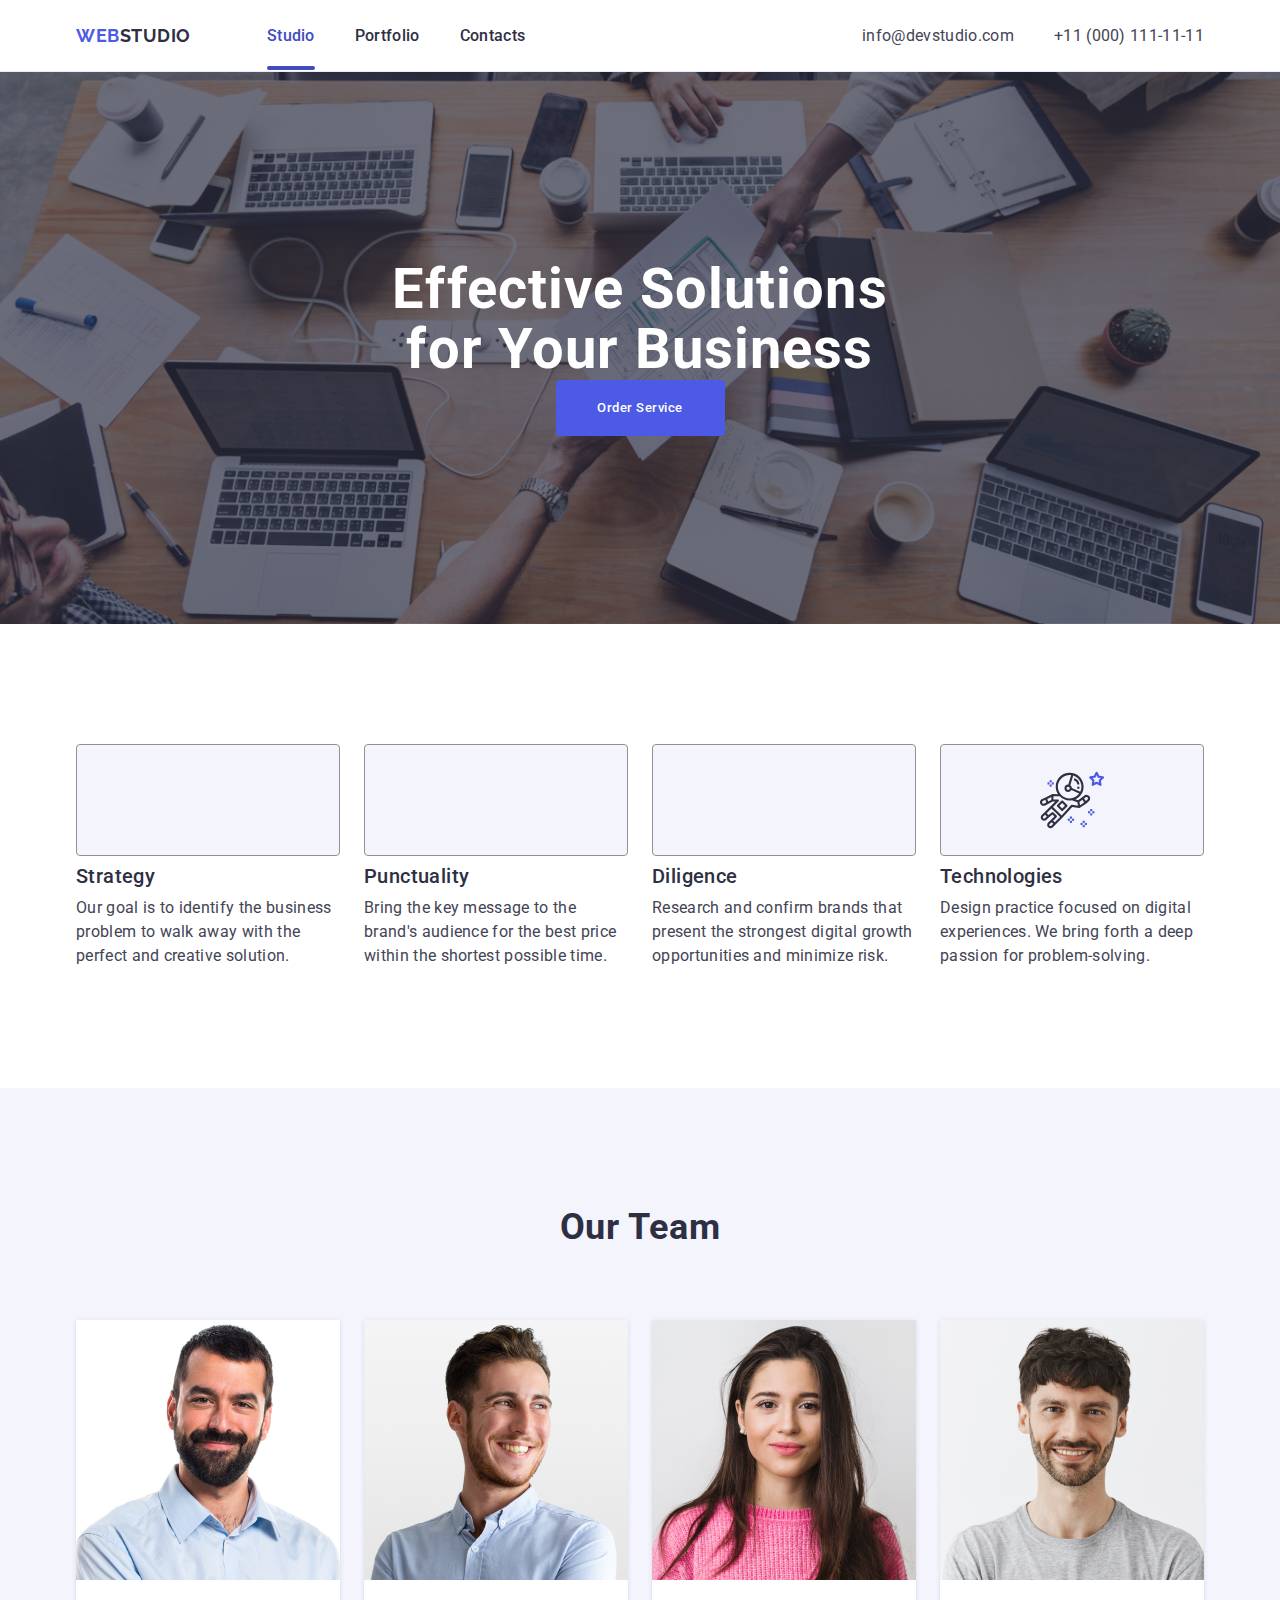
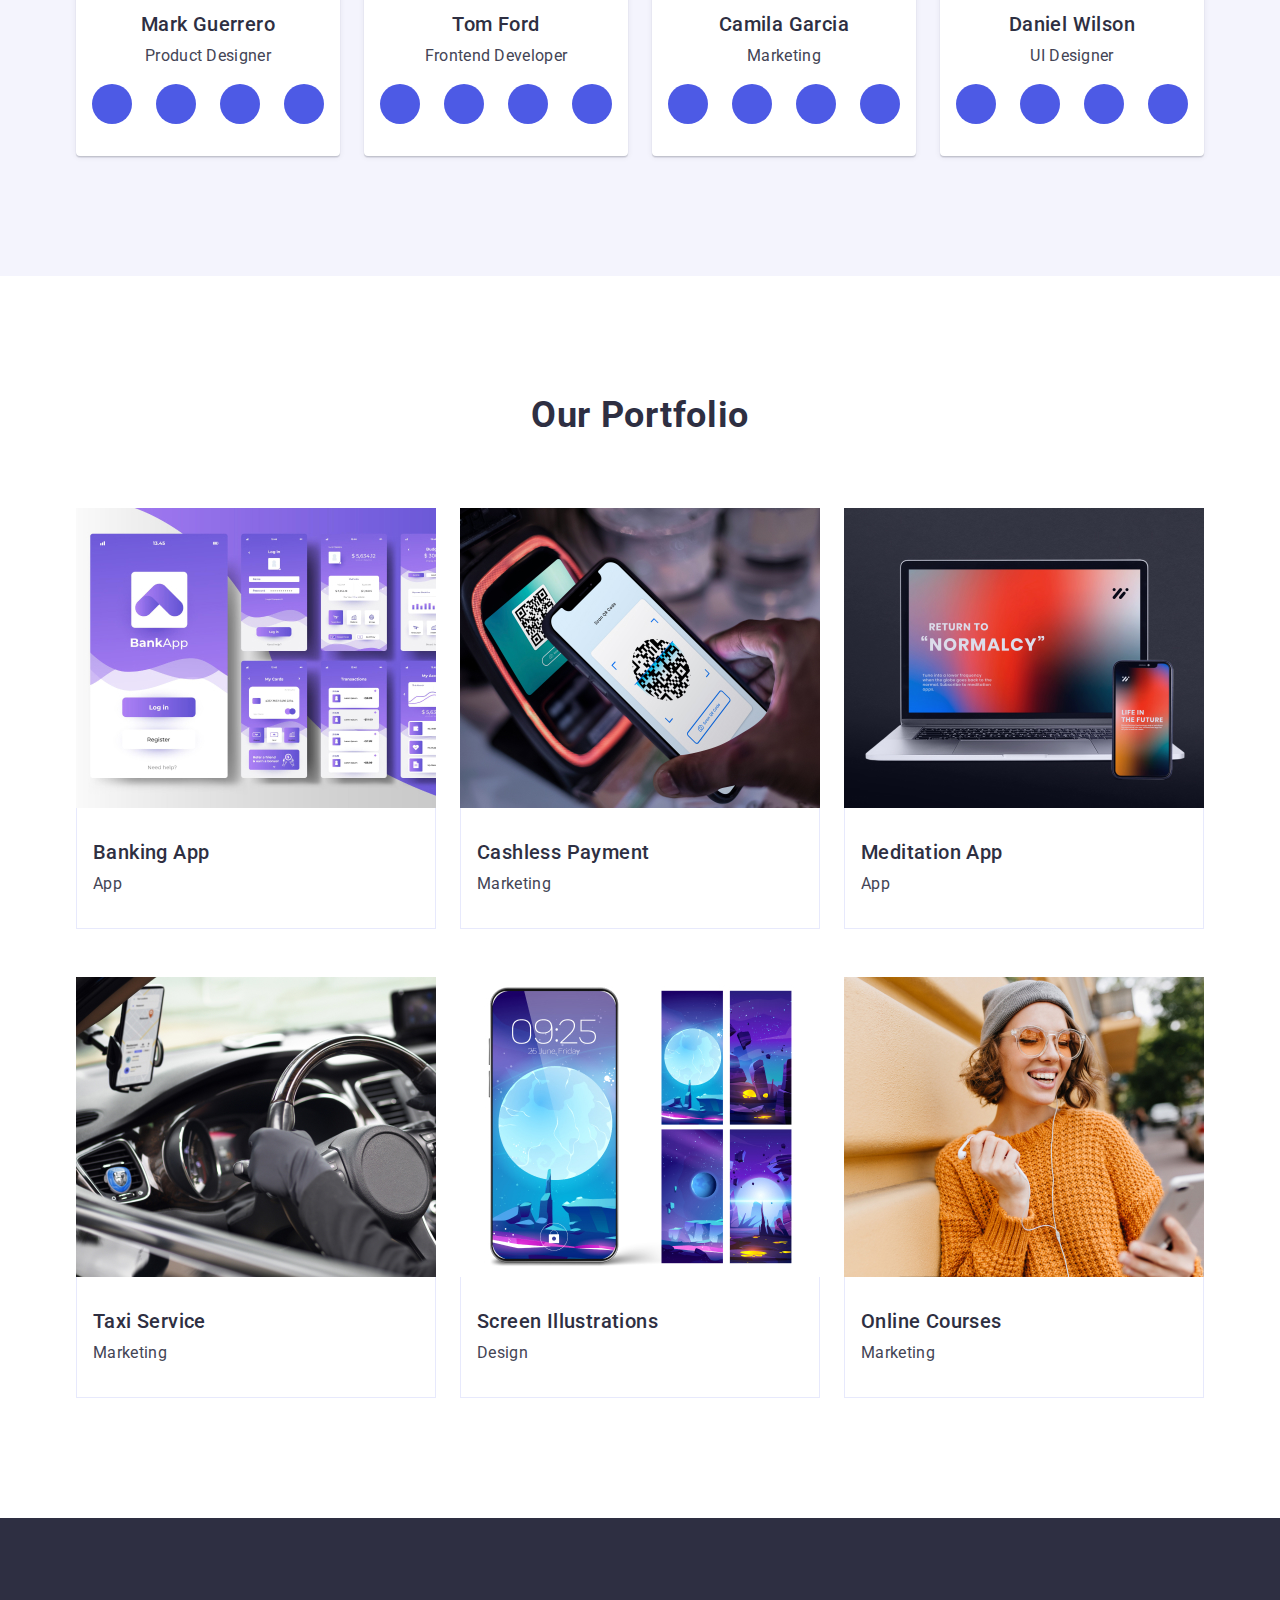
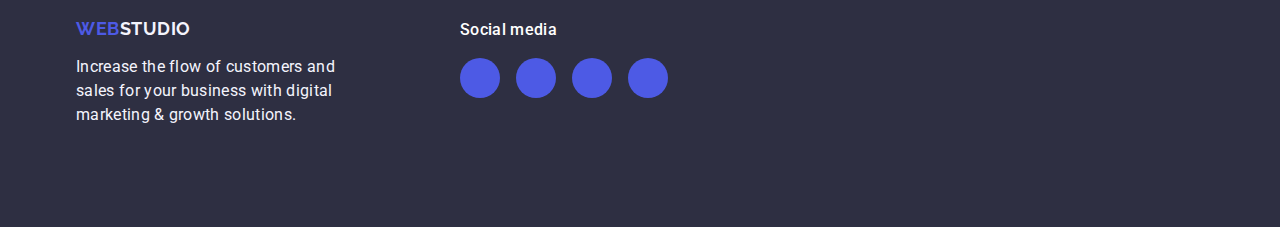
==== commit a29c5962: "html update" ====
--- a/index.html
+++ b/index.html
@@ -22,13 +22,17 @@
 			href="https://fonts.googleapis.com/css2?family=Raleway:ital,wght@0,100..900;1,100..900&display=swap"
 			rel="stylesheet"
 		/>
-		<link rel="stylesheet" href="./css/style.css" />
+		<link rel="stylesheet" href="./css/styles.css" />
 		<title>Homework4</title>
 	</head>
 	<body>
 		<header class="page-header">
 			<div class="header__container container">
 				<nav class="header__nav">
+					<a
+					href="https://acalkaya.github.io/goit-markup-hw-04"
+					class="page-logo-title"
+					>
 					<a href="./index.html" class="nav-logo"
 						>Web<span class="logo-span">Studio</span></a
 					>
@@ -541,6 +545,8 @@
 		<footer class="footer">
 			<div class="container">
 				<div class="subcontainer">
+					<a class="https://acalkaya.github.io/goit-markup-hw-04"
+					class="page-logo-title">
 					<a class="footer-logo" href="./index.html"
 						>Web<span class="logo-span">Studio</span></a
 					>
--- a/css/styles.css
+++ b/css/styles.css
@@ -0,0 +1,483 @@
+*,
+*::before,
+*::after {
+  box-sizing: border-box;
+  margin: 0;
+  padding: 0;
+}
+
+body {
+  font-family: "Roboto", sans-serif;
+  color: #434455;
+  background-color: #FFFFFF;
+}
+
+img {
+  display: block;
+}
+
+ul {
+  list-style: none;
+}
+
+a {
+  text-decoration: none;
+}
+
+.page-header {
+  height: 72px;
+  border-bottom: 1px solid #e7e9fc;
+  box-shadow:
+    0px 2px 1px rgba(46, 47, 66, 0.08),
+    0px 1px 1px rgba(46, 47, 66, 0.16),
+    0px 1px 6px rgba(46, 47, 66, 0.08);
+  display: flex;
+}
+
+.header__container {
+  display: flex;
+}
+
+.container {
+  width: 1158px;
+  margin: 0 auto;
+  padding: 0 15px;
+}
+
+.header__nav {
+  display: flex;
+  align-items: center;
+  justify-content: center;
+}
+
+.nav-logo {
+  font-family: "Raleway", sans-serif;
+  font-weight: 700;
+  font-size: 18px;
+  line-height: 1.17;
+  letter-spacing: 0.03em;
+  text-transform: uppercase;
+  color: #4d5ae5;
+  margin-right: 76px;
+}
+
+.nav-logo .logo-span {
+  color: #2e2f42;
+}
+
+.nav-list {
+  display: flex;
+  gap: 40px;
+}
+
+.nav-list__list-item:nth-of-type(1) .link {
+  position: relative;
+  color: #404bbf;
+}
+
+
+.nav-list__list-item:nth-of-type(1) .link::after {
+  content: "";
+  width: 100%;
+  height: 4px;
+  position: absolute;
+  left: 0;
+  bottom: -1px;
+  background-color: #404bbf;
+  border-radius: 2px;
+}
+
+.nav-list__list-item .link {
+  font-weight: 500;
+  font-size: 16px;
+  line-height: 1.5;
+  letter-spacing: 0.02em;
+  color: #2e2f42;
+  padding: 24px 0;
+  transition: color 250ms cubic-bezier(0.4, 0, 0.2, 1);
+}
+
+.nav-list__list-item .link:hover,
+.nav-list__list-item .link:focus {
+  color: #404bbf;
+}
+
+.contact {
+  font-style: normal;
+  display: flex;
+  margin-left: auto;
+}
+
+.contact-list {
+  display: flex;
+  justify-content: center;
+  align-items: center;
+  gap: 40px;
+}
+
+.contact .link {
+  font-size: 16px;
+  line-height: 1.5;
+  letter-spacing: 0.02em;
+  color: #434455;
+  transition: color 250ms cubic-bezier(0.4, 0, 0.2, 1);
+}
+
+
+.contact .link:hover,
+.contact .link:focus {
+  color: #404bbf;
+}
+
+.first-section {
+  max-width: 1440px;
+  margin: 0 auto;
+  padding: 188px 0;
+  background-color: #2e2f42;
+  background-image:
+    linear-gradient(rgba(46, 47, 66, 0.7),
+      rgba(46, 47, 66, 0.7)),
+    url(../images/people-office\ 1.jpg);
+  background-repeat: no-repeat;
+  background-position: center;
+  background-size: cover;
+  text-align: center;
+}
+
+.first-section .container {
+  display: flex;
+  flex-direction: column;
+  align-items: center;
+  justify-content: center;
+}
+
+.first-section__title {
+  max-width: 496px;
+  font-size: 56px;
+  line-height: 1.07;
+  text-align: center;
+  letter-spacing: 0.02em;
+  color: #FFFFFF;
+}
+
+.first-section__btn {
+  display: block;
+  min-width: 169px;
+  border: none;
+  border-radius: 4px;
+  height: 56px;
+  font-family: "Roboto", sans-serif;
+  font-weight: 500;
+  color: #ffffff;
+  background-color: #4D5AE5;
+  line-height: 1.5;
+  letter-spacing: 0.04em;
+  cursor: pointer;
+  transition: background-color 250ms cubic-bezier(0.4, 0, 0.2, 1)
+}
+
+.first-section__btn:hover,
+.first-section__btn:focus {
+  background-color: #404BBF;
+}
+
+.second-section {
+  padding: 120px 0;
+}
+
+.second-section__list {
+  display: flex;
+  gap: 24px;
+}
+
+.second-section__list-item {
+  width: calc((100% - 72px) / 4);
+  flex-basis: calc((100% - 72px) / 4);
+}
+
+.visually-hidden {
+  position: absolute;
+  width: 1px;
+  height: 1px;
+  margin: -1px;
+  border: 0;
+  padding: 0;
+  white-space: nowrap;
+  clip-path: inset(100%);
+  clip: rect(0 0 0 0);
+  overflow: hidden;
+}
+
+.second-section__list-title {
+  font-weight: 500;
+  font-size: 20px;
+  line-height: 1.2;
+  letter-spacing: 0.02em;
+  color: #2E2F42;
+  margin-bottom: 8px;
+}
+
+.second-section .text {
+  font-size: 16px;
+  line-height: 1.5;
+  letter-spacing: 0.02em;
+  color: #434455;
+}
+
+.second-section__list-item .icon-container {
+  display: flex;
+  justify-content: center;
+  align-items: center;
+  height: 112px;
+  background-color: #F4F4FD;
+  border-radius: 4px;
+  margin-bottom: 8px;
+  border: 1px solid #8e8f99;
+}
+
+.third-section {
+  background-color: #f4f4fd;
+  padding: 120px 0;
+}
+
+.third-section__title {
+  margin-bottom: 72px;
+  font-size: 36px;
+  line-height: 1.11;
+  text-align: center;
+  letter-spacing: 0.02em;
+  text-transform: capitalize;
+  color: #2e2f42;
+}
+
+.third-section__list {
+  display: flex;
+  gap: 24px;
+}
+
+.third-section__list>.list-item {
+  width: calc((100% - 72px) / 4);
+  flex-basis: calc((100% - 72px) / 4);
+  background-color: #ffffff;
+  box-shadow: 0px 1px 6px rgba(46, 47, 66, 0.08),
+    0px 1px 1px rgba(46, 47, 66, 0.16), 0px 2px 1px rgba(46, 47, 66, 0.08);
+  border-radius: 0px 0px 4px 4px;
+  background-color: #ffffff;
+}
+
+.third-section .social-list {
+  display: flex;
+  justify-content: center;
+  gap: 24px;
+  margin-top: 16px;
+}
+
+.third-section .social-list .list-item {
+  width: 40px;
+  height: 40px;
+}
+
+
+
+.third-section .social-list .list-item .social-link {
+  width: 100%;
+  height: 100%;
+  background-color: #4d5ae5;
+  border-radius: 50%;
+  display: flex;
+  align-items: center;
+  justify-content: center;
+  transition: background-color 250ms cubic-bezier(0.4, 0, 0.2, 1);
+}
+
+.social-icon {
+  fill: #f4f4fd;
+}
+
+.third-section .social-list .list-item .social-link:hover,
+.third-section .social-list .list-item .social-link:focus {
+  background-color: #404bbf;
+}
+
+
+.list-item__container {
+  padding: 32px 0;
+}
+
+.third-section__list .member-name {
+  text-align: center;
+  font-weight: 500;
+  font-size: 20px;
+  line-height: 1.2;
+  letter-spacing: 0.02em;
+  color: #2e2f42;
+  margin-bottom: 8px;
+}
+
+.third-section__list .text {
+  font-size: 16px;
+  line-height: 1.5;
+  letter-spacing: 0.02em;
+  text-align: center;
+}
+
+.forth-section {
+  padding: 120px 0;
+}
+
+.forth-section__title {
+  margin-bottom: 72px;
+  font-size: 36px;
+  line-height: 1.11;
+  text-align: center;
+  letter-spacing: 0.02em;
+  text-transform: capitalize;
+  color: #2E2F42;
+}
+
+.forth-section__list {
+  display: flex;
+  flex-wrap: wrap;
+  column-gap: 24px;
+  row-gap: 48px;
+}
+
+.forth-section__list .list-item {
+  width: calc((100% - 48px) / 3);
+  transition: box-shadow 250ms cubic-bezier(0.4, 0, 0.2, 1);
+}
+
+.forth-section__list .list-item:hover {
+  box-shadow: 0px 1px 6px rgba(46, 47, 66, 0.08),
+    0px 1px 1px rgba(46, 47, 66, 0.16), 0px 2px 1px rgba(46, 47, 66, 0.08);
+}
+
+.forth-section__list .list-item .img-container {
+  width: 360px;
+  height: 300px;
+  overflow: hidden;
+  position: relative;
+}
+
+.forth-section__list .list-item .img-container img {
+  width: 100%;
+  height: 100%;
+  object-fit: cover;
+  object-position: center;
+}
+
+.forth-section__list .list-item .img-container .img-text {
+  position: absolute;
+  top: 0;
+  font-size: 16px;
+  line-height: 1.5;
+  letter-spacing: 0.02em;
+  color: #f4f4fd;
+  background-color: #4d5ae5;
+  padding: 40px 32px;
+  height: 100%;
+  width: 100%;
+  transform: translateY(100%);
+  transition: transform 250ms cubic-bezier(0.4, 0, 0.2, 1);
+}
+
+.forth-section__list .list-item:hover .img-container .img-text {
+  transform: translateY(0);
+}
+
+.forth-section_list-item-container {
+  padding: 32px 16px;
+  border: 1px solid #e7e9fc;
+  border-top: none;
+}
+
+.forth-section .list-item__title {
+  font-weight: 500;
+  font-size: 20px;
+  line-height: 1.2;
+  letter-spacing: 0.02em;
+  color: #2e2f42;
+  margin-bottom: 8px;
+}
+
+.list-item .text {
+  font-size: 16px;
+  line-height: 1.5;
+  letter-spacing: 0.02em;
+  color: #434455;
+}
+
+.footer {
+  background-color: #2e2f42;
+  padding: 100px 0;
+
+}
+
+.footer .text {
+  color: #F4F4FD;
+  letter-spacing: 0.02em;
+  line-height: 1.5;
+}
+
+.footer-logo {
+  font-family: "Raleway", sans-serif;
+  font-weight: 700;
+  font-size: 18px;
+  line-height: 1.17;
+  letter-spacing: 0.03em;
+  text-transform: uppercase;
+  color: #4d5ae5;
+  display: inline-block;
+  margin-bottom: 16px;
+}
+
+.footer-logo .logo-span {
+  color: #f4f4fd;
+}
+
+.footer .text {
+  max-width: 264px;
+}
+
+.footer .container {
+  display: flex;
+  align-items: baseline;
+}
+
+.footer .subcontainer {
+  margin-right: 120px;
+}
+
+.footer .social-container .text {
+  font-weight: 500;
+  font-size: 16px;
+  line-height: 1.5;
+  letter-spacing: 0.02em;
+  color: #FFFFFF;
+  margin-bottom: 16px;  
+}
+
+.footer .social-container .social-list{
+  display: flex;
+  gap: 16px;
+}
+
+.footer .social-container .social-list .list-item {
+  width: 40px;
+  height: 40px;
+}
+.footer .social-container .social-list .list-item .social-link {
+  width: 100%;
+  height: 100%;
+  border-radius: 50%;
+  background-color: #4D5AE5;
+  display: flex;
+  align-items: center;
+  justify-content: center;
+  transition: background-color 250ms cubic-bezier(0.4, 0, 0.2, 1);
+}
+
+.footer .social-container .social-list .list-item .social-link:hover, 
+.footer .social-container .social-list .list-item .social-link:focus {
+  background-color: #31D0AA;
+}